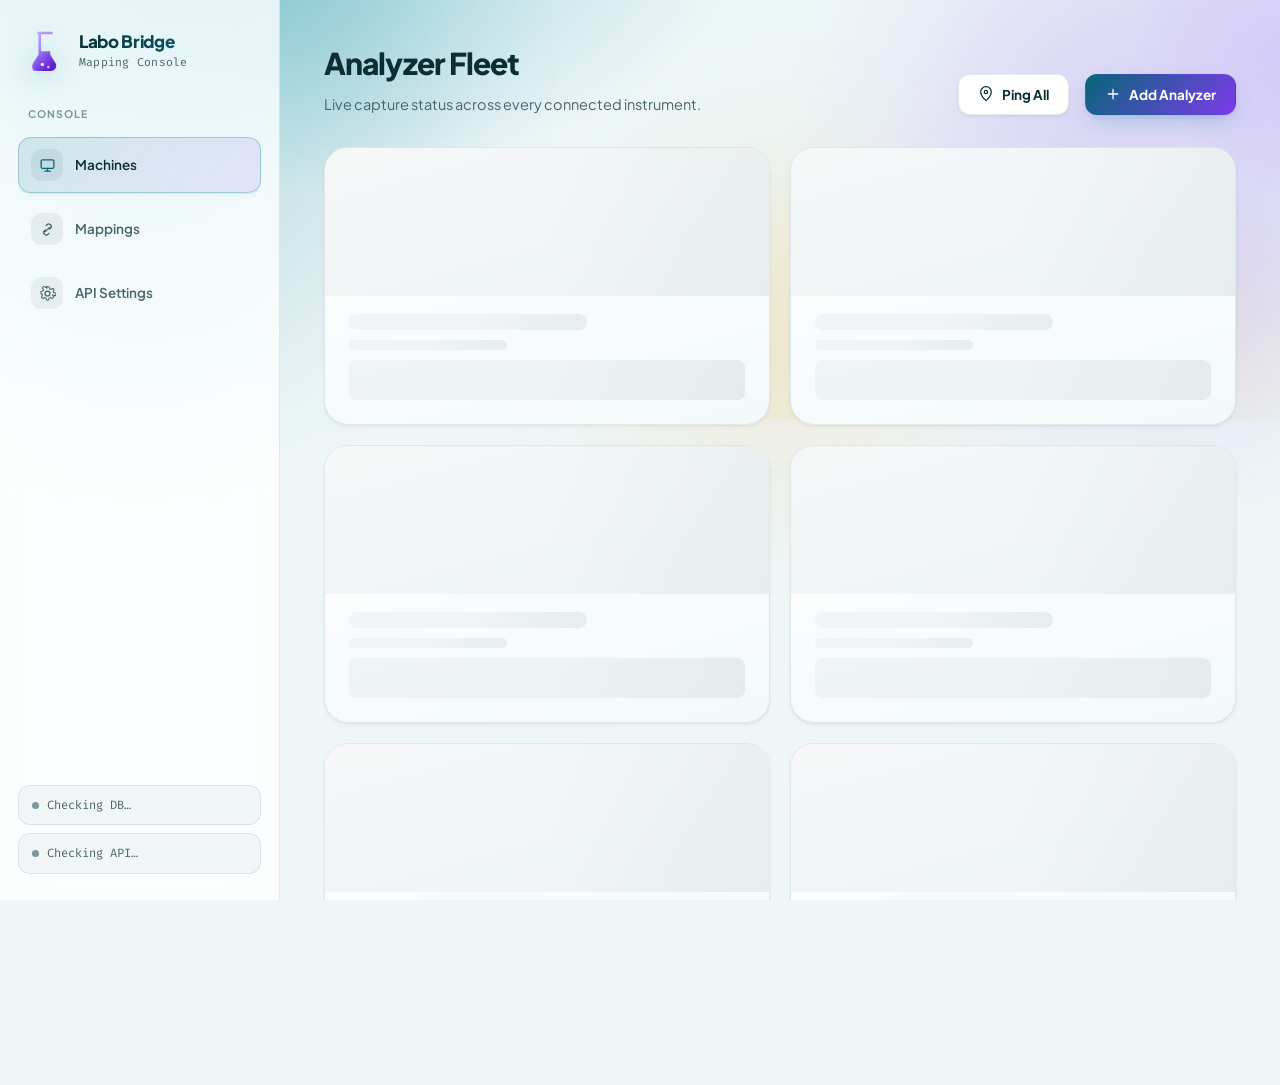
==== labo_bridge/admin/static/index.html @ fdfb0aa8 "Hide internal System ID field, confirm before changing a machine's port System ID (naKey) is the aut" ====
<!DOCTYPE html>
<html lang="en">
<head>
<meta charset="UTF-8">
<meta name="viewport" content="width=device-width, initial-scale=1.0">
<title>Labo Bridge — Mapping Console</title>
<link rel="icon" href="data:image/svg+xml,%3Csvg xmlns='http://www.w3.org/2000/svg' viewBox='0 0 32 32'%3E%3Cdefs%3E%3ClinearGradient id='f' x1='4' y1='2' x2='28' y2='30' gradientUnits='userSpaceOnUse'%3E%3Cstop stop-color='%23C4B5FD'/%3E%3Cstop offset='1' stop-color='%237C3AED'/%3E%3C/linearGradient%3E%3CclipPath id='c'%3E%3Cpath d='M12 3h8v16.5l4.2 6.8A4 4 0 0120.8 32H11.2a4 4 0 01-3.4-6.1L12 19.5V3z'/%3E%3C/clipPath%3E%3C/defs%3E%3Cpath d='M11 3h10M12 3v16.8l4.4 7.1A3.4 3.4 0 0113.5 32h-3a3.4 3.4 0 01-2.9-5.1L12 19.8V3z' stroke='url(%23f)' stroke-width='2.4' fill='none' stroke-linecap='round' stroke-linejoin='round'/%3E%3Cg clip-path='url(%23c)'%3E%3Crect x='6' y='17' width='20' height='16' fill='%237C3AED'/%3E%3Ccircle cx='14' cy='27' r='1.4' fill='white' opacity='0.85'/%3E%3Ccircle cx='18.5' cy='24' r='1.1' fill='white' opacity='0.7'/%3E%3C/g%3E%3C/svg%3E">
<link rel="stylesheet" href="style.css">
</head>
<body>

<div class="bg-ambient">
  <div class="mesh-hero"></div>
  <div class="blob blob-1"></div>
  <div class="blob blob-2"></div>
  <div class="blob blob-3"></div>
</div>

<div class="app">

  <!-- ============ SIDEBAR ============ -->
  <aside class="sidebar">
    <div class="brand">
      <div class="brand-mark">
        <svg viewBox="0 0 32 32" fill="none" xmlns="http://www.w3.org/2000/svg">
          <!-- A lab test tube with liquid inside and rising bubbles - reads
               as "labo" immediately, animated with a shimmering liquid
               surface and bubbles that actually rise and pop. -->
          <defs>
            <linearGradient id="brandGrad" x1="4" y1="2" x2="28" y2="30" gradientUnits="userSpaceOnUse">
              <stop stop-color="#C4B5FD"/>
              <stop offset="1" stop-color="#7C3AED"/>
            </linearGradient>
            <linearGradient id="brandLiquid" x1="10" y1="14" x2="22" y2="28" gradientUnits="userSpaceOnUse">
              <stop stop-color="#A78BFA"/>
              <stop offset="1" stop-color="#5E1FCF"/>
            </linearGradient>
            <clipPath id="brandTubeClip">
              <path d="M12 3h8v16.5l4.2 6.8A4 4 0 0120.8 32H11.2a4 4 0 01-3.4-6.1L12 19.5V3z"/>
            </clipPath>
          </defs>

          <!-- tube outline -->
          <path d="M11 3h10M12 3v16.8l4.4 7.1A3.4 3.4 0 0113.5 32h-3a3.4 3.4 0 01-2.9-5.1L12 19.8V3z"
                stroke="url(#brandGrad)" stroke-width="2" stroke-linecap="round" stroke-linejoin="round"/>

          <!-- liquid fill, clipped to stay inside the tube -->
          <g clip-path="url(#brandTubeClip)">
            <rect class="brand-liquid" x="6" y="17" width="20" height="16" fill="url(#brandLiquid)"/>
            <circle class="brand-bubble brand-bubble-1" cx="14" cy="27" r="1.3" fill="#fff" opacity="0.85"/>
            <circle class="brand-bubble brand-bubble-2" cx="18.5" cy="29" r="1" fill="#fff" opacity="0.7"/>
          </g>
        </svg>
      </div>
      <div class="brand-text">
        <div class="brand-title">Labo Bridge</div>
        <div class="brand-subtitle">Mapping Console</div>
      </div>
    </div>

    <nav class="nav">
      <div class="nav-label">Console</div>
      <div class="section-nav-item active" data-section="machines">
        <div class="section-nav-icon">
          <svg viewBox="0 0 24 24" fill="none"><rect x="3" y="4" width="18" height="12" rx="2" stroke="currentColor" stroke-width="1.8"/><path d="M8 20h8M12 16v4" stroke="currentColor" stroke-width="1.8" stroke-linecap="round"/></svg>
        </div>
        <span>Machines</span>
      </div>
      <div class="section-nav-item" data-section="mappings">
        <div class="section-nav-icon">
          <svg viewBox="0 0 24 24" fill="none"><path d="M9 15l6-6M10 6.5l1.2-1.2a3.5 3.5 0 015 5L15 11.5M14 17.5l-1.2 1.2a3.5 3.5 0 01-5-5L9 12.5" stroke="currentColor" stroke-width="1.8" stroke-linecap="round" stroke-linejoin="round"/></svg>
        </div>
        <span>Mappings</span>
      </div>
      <div class="section-nav-item" data-section="api-settings">
        <div class="section-nav-icon">
          <svg viewBox="0 0 24 24" fill="none"><path d="M12 8.5a3.5 3.5 0 100 7 3.5 3.5 0 000-7z" stroke="currentColor" stroke-width="1.8"/><path d="M19.4 13.5a1.65 1.65 0 00.33 1.82l.06.06a2 2 0 11-2.83 2.83l-.06-.06a1.65 1.65 0 00-1.82-.33 1.65 1.65 0 00-1 1.51V19.5a2 2 0 11-4 0v-.09a1.65 1.65 0 00-1.08-1.51 1.65 1.65 0 00-1.82.33l-.06.06a2 2 0 11-2.83-2.83l.06-.06a1.65 1.65 0 00.33-1.82 1.65 1.65 0 00-1.51-1H4.5a2 2 0 110-4h.09a1.65 1.65 0 001.51-1.08 1.65 1.65 0 00-.33-1.82l-.06-.06a2 2 0 112.83-2.83l.06.06a1.65 1.65 0 001.82.33H10a1.65 1.65 0 001-1.51V4.5a2 2 0 114 0v.09a1.65 1.65 0 001 1.51 1.65 1.65 0 001.82-.33l.06-.06a2 2 0 112.83 2.83l-.06.06a1.65 1.65 0 00-.33 1.82V10a1.65 1.65 0 001.51 1h.09a2 2 0 110 4h-.09a1.65 1.65 0 00-1.51 1z" stroke="currentColor" stroke-width="1.5" stroke-linejoin="round"/></svg>
        </div>
        <span>API Settings</span>
      </div>
    </nav>

    <div class="sidebar-footer">
      <div class="status-pill" id="pgStatusPill">
        <span class="status-dot"></span>
        <span class="status-text">Checking DB…</span>
      </div>
      <div class="status-pill" id="apiStatusPill">
        <span class="status-dot"></span>
        <span class="status-text">Checking API…</span>
      </div>
    </div>
  </aside>

  <!-- ============ MAIN ============ -->
  <main class="main">

    <!-- ---------- OVERVIEW VIEW ---------- -->
    <section id="view-overview" class="view active">
      <header class="page-header">
        <div>
          <h1>Analyzer Fleet</h1>
          <p class="page-sub">Live capture status across every connected instrument.</p>
        </div>
        <div class="header-right">
          <div class="header-stats" id="overviewStats"></div>
          <button class="btn btn-ghost" id="pingAllBtn">
            <svg viewBox="0 0 24 24" fill="none"><path d="M12 22s8-7.2 8-13a8 8 0 10-16 0c0 5.8 8 13 8 13z" stroke="currentColor" stroke-width="1.8" stroke-linecap="round" stroke-linejoin="round"/><circle cx="12" cy="9" r="2.5" stroke="currentColor" stroke-width="1.8"/></svg>
            Ping All
          </button>
          <button class="btn btn-primary" id="addAnalyzerBtn">
            <svg viewBox="0 0 24 24" fill="none"><path d="M12 5v14M5 12h14" stroke="currentColor" stroke-width="2" stroke-linecap="round"/></svg>
            Add Analyzer
          </button>
        </div>
      </header>

      <div class="machine-grid" id="machineGrid">
        <!-- shown only until the first /api/machines response arrives (see
             app.js's renderOverview, which removes all of these on that
             first real render) - count kept matching the real machine count
             (6, as of 2026-07-21) purely so the loading state itself looks
             right; not load-bearing since the cleanup above is unconditional. -->
        <div class="machine-card skeleton-card"><div class="skel skel-photo"></div><div class="skel skel-line" style="width:60%"></div><div class="skel skel-line" style="width:40%;height:10px"></div><div class="skel skel-metrics"></div></div>
        <div class="machine-card skeleton-card"><div class="skel skel-photo"></div><div class="skel skel-line" style="width:60%"></div><div class="skel skel-line" style="width:40%;height:10px"></div><div class="skel skel-metrics"></div></div>
        <div class="machine-card skeleton-card"><div class="skel skel-photo"></div><div class="skel skel-line" style="width:60%"></div><div class="skel skel-line" style="width:40%;height:10px"></div><div class="skel skel-metrics"></div></div>
        <div class="machine-card skeleton-card"><div class="skel skel-photo"></div><div class="skel skel-line" style="width:60%"></div><div class="skel skel-line" style="width:40%;height:10px"></div><div class="skel skel-metrics"></div></div>
        <div class="machine-card skeleton-card"><div class="skel skel-photo"></div><div class="skel skel-line" style="width:60%"></div><div class="skel skel-line" style="width:40%;height:10px"></div><div class="skel skel-metrics"></div></div>
        <div class="machine-card skeleton-card"><div class="skel skel-photo"></div><div class="skel skel-line" style="width:60%"></div><div class="skel skel-line" style="width:40%;height:10px"></div><div class="skel skel-metrics"></div></div>
      </div>
    </section>

    <!-- ---------- MAPPINGS VIEW ---------- -->
    <section id="view-mappings" class="view">
      <header class="page-header machine-header">
        <button class="back-btn" id="backToMachines" aria-label="Back to Machines">
          <svg viewBox="0 0 24 24" fill="none"><path d="M15 18l-6-6 6-6" stroke="currentColor" stroke-width="2" stroke-linecap="round" stroke-linejoin="round"/></svg>
        </button>
        <div class="machine-avatar" id="mappingsAvatar"></div>
        <div class="machine-title-block">
          <h1 id="mappingsTitle">Mappings</h1>
          <p class="page-sub" id="mappingsSub">Search the clinic database and match machine test codes to a parameter or exam.</p>
        </div>
        <div class="machine-badges" id="mappingsBadges"></div>
      </header>

      <div class="machine-picker" id="mappingsMachinePicker">
        <!-- machine pill buttons injected by JS -->
      </div>

      <div class="tabs" id="mappingsTabs">
        <button class="tab active" data-tab="mapped">Mapped Parameters</button>
        <button class="tab" data-tab="pending">Pending Codes</button>
        <button class="tab" data-tab="samples">Recent Samples</button>
      </div>

      <div class="tab-panels">
        <div class="tab-panel active" id="panel-mapped">
          <div class="panel-toolbar">
            <div class="search-box">
              <svg viewBox="0 0 24 24" fill="none"><circle cx="11" cy="11" r="7" stroke="currentColor" stroke-width="2"/><path d="M21 21l-4.3-4.3" stroke="currentColor" stroke-width="2" stroke-linecap="round"/></svg>
              <input type="text" id="mappedSearch" placeholder="Filter by code, param/exam name, or ID…">
            </div>
            <button class="btn btn-primary" id="addMappingBtn">
              <svg viewBox="0 0 24 24" fill="none"><path d="M12 5v14M5 12h14" stroke="currentColor" stroke-width="2" stroke-linecap="round"/></svg>
              Add mapping
            </button>
          </div>
          <div class="table-wrap">
            <table class="data-table" id="mappedTable">
              <thead>
                <tr>
                  <th>Machine Code</th>
                  <th>Matched To</th>
                  <th>Exam</th>
                  <th>Last Value</th>
                  <th>Last Seen</th>
                  <th class="col-actions"></th>
                </tr>
              </thead>
              <tbody id="mappedTableBody"></tbody>
            </table>
          </div>
          <div class="empty-state" id="mappedEmpty" hidden>
            <svg viewBox="0 0 24 24" fill="none"><path d="M9 12l2 2 4-4" stroke="currentColor" stroke-width="2" stroke-linecap="round" stroke-linejoin="round"/><circle cx="12" cy="12" r="9" stroke="currentColor" stroke-width="2"/></svg>
            <p>No mappings yet for this analyzer.</p>
          </div>
        </div>

        <div class="tab-panel" id="panel-pending">
          <div class="panel-hint">
            <svg viewBox="0 0 24 24" fill="none"><path d="M12 9v4M12 17h.01" stroke="currentColor" stroke-width="2" stroke-linecap="round"/><circle cx="12" cy="12" r="9" stroke="currentColor" stroke-width="2"/></svg>
            Codes the analyzer has actually transmitted but that have no curated mapping yet. Click "Add mapping" above to map one.
          </div>
          <div class="table-wrap">
            <table class="data-table" id="pendingTable">
              <thead>
                <tr>
                  <th>Test Code</th>
                  <th>Sample Value</th>
                  <th>Times Seen</th>
                  <th>Last Seen</th>
                  <th class="col-actions"></th>
                </tr>
              </thead>
              <tbody id="pendingTableBody"></tbody>
            </table>
          </div>
          <div class="empty-state" id="pendingEmpty" hidden>
            <svg viewBox="0 0 24 24" fill="none"><path d="M9 12l2 2 4-4" stroke="currentColor" stroke-width="2" stroke-linecap="round" stroke-linejoin="round"/><circle cx="12" cy="12" r="9" stroke="currentColor" stroke-width="2"/></svg>
            <p>Nothing pending — every received code is mapped.</p>
          </div>
        </div>

        <div class="tab-panel" id="panel-samples">
          <div class="panel-toolbar">
            <div class="search-box">
              <svg viewBox="0 0 24 24" fill="none"><circle cx="11" cy="11" r="7" stroke="currentColor" stroke-width="2"/><path d="M21 21l-4.3-4.3" stroke="currentColor" stroke-width="2" stroke-linecap="round"/></svg>
              <input type="text" id="samplesSearch" placeholder="Search by sample ID or patient…">
            </div>
          </div>
          <div class="table-wrap">
            <table class="data-table" id="samplesTable">
              <thead>
                <tr>
                  <th>Sample ID</th>
                  <th>Paillasse</th>
                  <th>Patient</th>
                  <th>Source IP</th>
                  <th>Received</th>
                  <th class="col-actions"></th>
                </tr>
              </thead>
              <tbody id="samplesTableBody"></tbody>
            </table>
          </div>
          <div class="empty-state" id="samplesEmpty" hidden>
            <svg viewBox="0 0 24 24" fill="none"><path d="M9 12l2 2 4-4" stroke="currentColor" stroke-width="2" stroke-linecap="round" stroke-linejoin="round"/><circle cx="12" cy="12" r="9" stroke="currentColor" stroke-width="2"/></svg>
            <p>No samples captured yet from this analyzer.</p>
          </div>
        </div>
      </div>
    </section>

    <!-- ---------- API SETTINGS VIEW ---------- -->
    <section id="view-api-settings" class="view">
      <header class="page-header">
        <div>
          <h1>API Settings</h1>
          <p class="page-sub">Configure the clinic "Labo Machine Result" API endpoint, token, and whether matched results are pushed live.</p>
        </div>
      </header>

      <div class="settings-card">
        <div class="field">
          <label for="setEndpoint">Endpoint URL</label>
          <input type="text" id="setEndpoint" placeholder="http://localhost:8080/labo/api/machine/result">
          <p class="field-hint">Full URL the bridge POSTs matched results to.</p>
        </div>
        <div class="field">
          <label for="setToken">API Token</label>
          <input type="text" id="setToken" placeholder="X-API-TOKEN header value">
        </div>

        <div class="settings-toggle-row">
          <div>
            <div class="settings-toggle-title">Push matched results live</div>
            <p class="field-hint">When on, matched results are sent to the endpoint above. When off, they're written to the local clinic Postgres staging table instead.</p>
          </div>
          <button class="toggle-switch" id="setUseApiToggle" role="switch" aria-checked="false">
            <span class="toggle-knob"></span>
          </button>
        </div>

        <div class="modal-alert" id="settingsAlert" hidden></div>

        <div class="settings-actions">
          <button class="btn btn-primary" id="saveSettingsBtn">Save settings</button>
        </div>
      </div>
    </section>

  </main>
</div>

<!-- ============ EDIT / ADD MAPPING MODAL ============ -->
<div class="modal-scrim" id="modalScrim">
  <div class="modal" role="dialog" aria-modal="true" aria-labelledby="modalTitle">
    <div class="modal-header">
      <h2 id="modalTitle">Edit Mapping</h2>
      <button class="icon-btn" id="modalClose" aria-label="Close">
        <svg viewBox="0 0 24 24" fill="none"><path d="M18 6L6 18M6 6l12 12" stroke="currentColor" stroke-width="2" stroke-linecap="round"/></svg>
      </button>
    </div>

    <div class="modal-body">
      <div class="field">
        <label for="fCode">Machine test code</label>
        <div class="combo">
          <input type="text" id="fCode" placeholder="Pick an unmatched code…" autocomplete="off">
          <div class="combo-results" id="codeResults"></div>
        </div>
        <p class="field-hint">The codes this analyzer has sent that aren't mapped yet — pick one, or type a new code.</p>
      </div>

      <div class="field">
        <label for="fSearch">Match to a clinic parameter or exam</label>
        <div class="combo">
          <input type="text" id="fSearch" placeholder="Search by name or ID, e.g. Globules Blancs, FNS, or 81…" autocomplete="off">
          <div class="combo-results" id="searchResults"></div>
        </div>
        <p class="field-hint">Search finds both lab parameters (e.g. a single value like WBC) and full exams (for tests with no single value breakdown).</p>
      </div>

      <div class="match-picked" id="matchPicked" hidden>
        <div class="match-picked-icon">
          <svg viewBox="0 0 24 24" fill="none"><path d="M9 12l2 2 4-4" stroke="currentColor" stroke-width="2.2" stroke-linecap="round" stroke-linejoin="round"/><circle cx="12" cy="12" r="9" stroke="currentColor" stroke-width="2"/></svg>
        </div>
        <div class="match-picked-body">
          <div class="match-picked-name-row">
            <span class="match-picked-name" id="matchPickedName">—</span>
            <span class="match-kind-badge" id="matchKindBadge">—</span>
          </div>
          <div class="match-picked-meta" id="matchPickedMeta">—</div>
        </div>
        <button class="icon-btn" id="matchPickedClear" title="Clear selection" type="button">
          <svg viewBox="0 0 24 24" fill="none"><path d="M18 6L6 18M6 6l12 12" stroke="currentColor" stroke-width="2" stroke-linecap="round"/></svg>
        </button>
      </div>

      <div class="modal-alert" id="modalAlert" hidden></div>
    </div>

    <div class="modal-footer">
      <button class="btn btn-ghost" id="deleteMappingBtn" hidden>Delete mapping</button>
      <div class="modal-footer-right">
        <button class="btn btn-ghost" id="modalCancel">Cancel</button>
        <button class="btn btn-primary" id="modalSave">Save mapping</button>
      </div>
    </div>
  </div>
</div>

<!-- ============ MACHINE CONFIG MODAL ============ -->
<div class="modal-scrim" id="configModalScrim">
  <div class="modal" role="dialog" aria-modal="true" aria-labelledby="configModalTitle">
    <div class="modal-header">
      <h2 id="configModalTitle">Machine Settings</h2>
      <button class="icon-btn" id="configModalClose" aria-label="Close">
        <svg viewBox="0 0 24 24" fill="none"><path d="M18 6L6 18M6 6l12 12" stroke="currentColor" stroke-width="2" stroke-linecap="round"/></svg>
      </button>
    </div>

    <div class="modal-body">
      <div class="field">
        <label for="cfgLabel">Display name</label>
        <input type="text" id="cfgLabel" placeholder="e.g. Sysmex XN-330">
      </div>

      <div class="field">
        <label for="cfgPort">Listen port</label>
        <input type="number" id="cfgPort" placeholder="e.g. 6001">
        <p class="field-hint" id="cfgPortHint">Takes effect immediately — no restart needed.</p>
      </div>

      <div class="field">
        <label for="cfgMachineId">Clinic machine ID (labo_machine.id)</label>
        <input type="number" id="cfgMachineId" placeholder="e.g. 3">
        <p class="field-hint">Sent as <code>machine_id</code> to the clinic API instead of the machine name — required for the API to validate this analyzer against its configured exams/techniques. Leave blank to send the machine name instead.</p>
      </div>

      <div class="field">
        <label for="cfgIpAddress">Machine IP address</label>
        <input type="text" id="cfgIpAddress" placeholder="e.g. 10.10.12.149">
        <p class="field-hint">Used by the Ping button — check this machine's own network settings screen for its real address. If several machines sit behind one shared gateway/NAT, leave this blank and Ping will fall back to the last address it connected from, but won't be able to tell that machine apart from others on the same gateway.</p>
      </div>

      <div class="field">
        <label for="cfgKind">Kind</label>
        <input type="text" id="cfgKind" placeholder="e.g. Chemistry Analyzer">
      </div>

      <div class="field">
        <label for="cfgColor">Accent color</label>
        <div class="color-field">
          <input type="color" id="cfgColor" value="#0C8599">
          <input type="text" id="cfgColorHex" value="#0C8599" autocomplete="off">
        </div>
      </div>

      <div class="field">
        <label for="cfgPhoto">Photo</label>
        <input type="file" id="cfgPhoto" accept="image/*">
        <p class="field-hint">Leave empty to keep the current photo.</p>
        <div class="photo-preview" id="cfgPhotoPreview" hidden><img id="cfgPhotoPreviewImg" alt=""></div>
      </div>

      <div class="modal-alert" id="configModalAlert" hidden></div>
    </div>

    <div class="modal-footer">
      <div class="modal-footer-right">
        <button class="btn btn-ghost" id="configModalCancel">Cancel</button>
        <button class="btn btn-primary" id="configModalSave">Save changes</button>
      </div>
    </div>
  </div>
</div>

<!-- ============ ADD ANALYZER MODAL ============ -->
<div class="modal-scrim" id="addAnalyzerScrim">
  <div class="modal" role="dialog" aria-modal="true" aria-labelledby="addAnalyzerTitle">
    <div class="modal-header">
      <h2 id="addAnalyzerTitle">Add Analyzer</h2>
      <button class="icon-btn" id="addAnalyzerClose" aria-label="Close">
        <svg viewBox="0 0 24 24" fill="none"><path d="M18 6L6 18M6 6l12 12" stroke="currentColor" stroke-width="2" stroke-linecap="round"/></svg>
      </button>
    </div>

    <div class="modal-body">
      <div class="field">
        <label for="naLabel">Display name</label>
        <input type="text" id="naLabel" placeholder="e.g. Cobas c111" autocomplete="off">
      </div>

      <!-- Hidden from the form on purpose - still fully functional
           (auto-derived from Display name, still the real "machine" key
           used everywhere internally), just not something most people
           adding an analyzer ever need to see or think about. Remove the
           `hidden` attribute if it ever needs exposing again (e.g. two
           machines would auto-derive the same key and one needs to be
           told apart manually). -->
      <div class="field field-collapsed" hidden>
        <label for="naKey">System ID <span class="field-hint-inline">(auto-generated, only used internally - not the clinic machine ID below)</span></label>
        <input type="text" id="naKey" placeholder="e.g. cobas_c111" autocomplete="off">
      </div>

      <div class="field">
        <label for="naKind">Kind</label>
        <input type="text" id="naKind" placeholder="e.g. Chemistry Analyzer" autocomplete="off">
      </div>

      <div class="field">
        <label for="naMachineId">Clinic machine ID (optional)</label>
        <input type="number" id="naMachineId" placeholder="Leave blank if unknown yet" autocomplete="off">
        <p class="field-hint">The clinic database's ID for this analyzer - sent as <code>machine_id</code> to the clinic API. Leave blank to send the machine name instead; you can set or change this later in Machine Settings.</p>
      </div>

      <div class="field">
        <label for="naDecoder">Protocol / decoder to reuse</label>
        <select id="naDecoder"></select>
        <p class="field-hint">New analyzers speak the same wire protocol as one of the existing ones - pick which one to reuse its decoder.</p>
      </div>

      <div class="field">
        <label for="naPort">Listen port</label>
        <input type="number" id="naPort" placeholder="e.g. 6006">
      </div>

      <div class="field">
        <label for="naColor">Accent color</label>
        <div class="color-field">
          <input type="color" id="naColor" value="#0C8599">
          <input type="text" id="naColorHex" value="#0C8599" autocomplete="off">
        </div>
      </div>

      <div class="field">
        <label for="naPhoto">Photo (optional)</label>
        <input type="file" id="naPhoto" accept="image/*">
        <div class="photo-preview" id="naPhotoPreview" hidden><img id="naPhotoPreviewImg" alt=""></div>
      </div>

      <div class="modal-alert" id="addAnalyzerAlert" hidden></div>
    </div>

    <div class="modal-footer">
      <div class="modal-footer-right">
        <button class="btn btn-ghost" id="addAnalyzerCancel">Cancel</button>
        <button class="btn btn-primary" id="addAnalyzerSave">Add Analyzer</button>
      </div>
    </div>
  </div>
</div>

<!-- ============ SAMPLE DETAIL MODAL ============ -->
<div class="modal-scrim" id="sampleModalScrim">
  <div class="modal modal-lg" role="dialog" aria-modal="true" aria-labelledby="sampleModalTitle">
    <div class="modal-header">
      <h2 id="sampleModalTitle">Sample</h2>
      <button class="icon-btn" id="sampleModalClose" aria-label="Close">
        <svg viewBox="0 0 24 24" fill="none"><path d="M18 6L6 18M6 6l12 12" stroke="currentColor" stroke-width="2" stroke-linecap="round"/></svg>
      </button>
    </div>

    <div class="modal-body">
      <div class="sample-meta" id="sampleMeta"></div>

      <div class="sample-tabs">
        <button class="sample-tab active" data-stab="results">Matched Results</button>
        <button class="sample-tab" data-stab="json">Clinic API JSON</button>
      </div>

      <div class="sample-tab-panel active" id="stab-results">
        <div class="table-wrap">
          <table class="data-table">
            <thead>
              <tr><th>Code</th><th>Matched To</th><th>Value</th><th>Received</th><th>Clinic API</th></tr>
            </thead>
            <tbody id="sampleResultsBody"></tbody>
          </table>
        </div>
        <div class="empty-state" id="sampleResultsEmpty" hidden>
          <p>No matched results recorded for this sample.</p>
        </div>
      </div>

      <div class="sample-tab-panel" id="stab-json">
        <p class="field-hint">The exact payload of matched results (this is the shape sent to the clinic Labo Machine Result API).</p>
        <pre class="json-view" id="sampleJson">—</pre>
      </div>
    </div>
  </div>
</div>

<!-- Toast -->
<div class="toast" id="toast"></div>

<script src="app.js"></script>
</body>
</html>
---- labo_bridge/admin/static/style.css ----
@import url('https://fonts.googleapis.com/css2?family=Fira+Code:wght@400;500;600;700&family=Plus+Jakarta+Sans:wght@400;500;600;700;800&display=swap');

:root {
  /* Clinical teal/violet duotone, deliberately saturated - not a flat SaaS blue */
  --bg-page: #EEF6F7;
  --bg-elevated: #FFFFFF;
  --surface: rgba(15, 65, 74, 0.04);
  --surface-hover: rgba(15, 65, 74, 0.075);
  --surface-strong: rgba(15, 65, 74, 0.065);
  --border: rgba(13, 55, 63, 0.10);
  --border-strong: rgba(13, 55, 63, 0.20);

  --fg: #0B2E33;
  --fg-muted: #47646B;
  --fg-faint: #7C979D;

  --accent: #0C8599;
  --accent-strong: #066678;
  --accent-glow: rgba(12, 133, 153, 0.28);
  --accent-2: #7C3AED;
  --accent-2-glow: rgba(124, 58, 237, 0.24);
  --accent-3: #F59E0B;

  --success: #0E9F6E;
  --success-bg: rgba(14, 159, 110, 0.12);
  --warning: #D97706;
  --warning-bg: rgba(217, 119, 6, 0.12);
  --danger: #DC2626;
  --danger-bg: rgba(220, 38, 38, 0.10);

  --shadow-sm: 0 1px 2px rgba(11, 46, 51, 0.06), 0 2px 4px rgba(11, 46, 51, 0.04);
  --shadow-md: 0 8px 20px -8px rgba(11, 46, 51, 0.16), 0 3px 8px -3px rgba(11, 46, 51, 0.08);
  --shadow-lg: 0 30px 60px -20px rgba(12, 133, 153, 0.32), 0 12px 28px -12px rgba(11, 46, 51, 0.16);
  --shadow-colored: 0 16px 32px -12px var(--accent-glow);

  --sidebar-bg: rgba(255, 255, 255, 0.78);
  --scrim-bg: rgba(9, 30, 34, 0.45);

  --radius-sm: 10px;
  --radius: 16px;
  --radius-lg: 24px;

  --ease: cubic-bezier(0.16, 1, 0.3, 1);
  --spring: cubic-bezier(0.34, 1.56, 0.64, 1);
  --dur: 240ms;

  --font-body: 'Plus Jakarta Sans', -apple-system, BlinkMacSystemFont, 'Segoe UI', sans-serif;
  --font-mono: 'Fira Code', ui-monospace, 'SF Mono', Consolas, monospace;

  color-scheme: light;
}

:root[data-theme="dark"] {
  --bg-page: #070B10;
  --bg-elevated: #10161E;
  --surface: rgba(255, 255, 255, 0.05);
  --surface-hover: rgba(255, 255, 255, 0.09);
  --surface-strong: rgba(255, 255, 255, 0.08);
  --border: rgba(255, 255, 255, 0.10);
  --border-strong: rgba(255, 255, 255, 0.18);

  --fg: #EDF6F7;
  --fg-muted: #93A8AE;
  --fg-faint: #5C7078;

  --accent: #2DD4E8;
  --accent-strong: #22B8CC;
  --accent-glow: rgba(45, 212, 232, 0.35);
  --accent-2: #A78BFA;
  --accent-2-glow: rgba(167, 139, 250, 0.30);
  --accent-3: #FBBF24;

  --success: #34D399;
  --success-bg: rgba(52, 211, 153, 0.14);
  --warning: #FBBF24;
  --warning-bg: rgba(251, 191, 36, 0.14);
  --danger: #F87171;
  --danger-bg: rgba(248, 113, 113, 0.14);

  --shadow-sm: 0 1px 2px rgba(0,0,0,0.35);
  --shadow-md: 0 10px 28px -10px rgba(0,0,0,0.55);
  --shadow-lg: 0 32px 64px -20px rgba(0,0,0,0.65);
  --shadow-colored: 0 16px 36px -10px var(--accent-glow);
  --sidebar-bg: rgba(10, 14, 20, 0.75);
  --scrim-bg: rgba(3, 6, 10, 0.7);

  color-scheme: dark;
}

* { box-sizing: border-box; }

html, body {
  margin: 0; padding: 0; height: 100%;
  background: var(--bg-page);
  color: var(--fg);
  font-family: var(--font-body);
  font-size: 15px;
  line-height: 1.55;
  -webkit-font-smoothing: antialiased;
  overflow-x: hidden;
}

@media (prefers-reduced-motion: reduce) {
  *, *::before, *::after { animation-duration: 0.001ms !important; transition-duration: 0.001ms !important; }
}

h1, h2, h3 { font-family: var(--font-body); letter-spacing: -0.02em; }

/* ---------- Gradient mesh hero band ---------- */
.bg-ambient {
  position: fixed; inset: 0; z-index: 0; overflow: hidden; pointer-events: none;
}
.mesh-hero {
  position: absolute; top: 0; left: 0; right: 0; height: 420px;
  background:
    radial-gradient(880px 420px at 12% -10%, color-mix(in srgb, var(--accent) 38%, transparent), transparent 60%),
    radial-gradient(720px 380px at 88% 4%, color-mix(in srgb, var(--accent-2) 32%, transparent), transparent 62%),
    radial-gradient(600px 320px at 55% 60%, color-mix(in srgb, var(--accent-3) 16%, transparent), transparent 65%),
    linear-gradient(180deg, var(--bg-page) 0%, var(--bg-page) 100%);
  filter: saturate(1.15);
  animation: meshDrift 18s ease-in-out infinite;
  background-size: 140% 140%, 140% 140%, 140% 140%, 100% 100%;
}
@keyframes meshDrift {
  0%, 100% { background-position: 0% 0%, 100% 0%, 50% 100%, 0 0; }
  50% { background-position: 10% 15%, 88% 10%, 40% 85%, 0 0; }
}
.blob {
  position: absolute; border-radius: 50%; filter: blur(80px);
  opacity: 0.16; will-change: transform;
}
:root[data-theme="dark"] .blob { opacity: 0.22; }
.blob-1 { width: 560px; height: 560px; background: var(--accent); top: -200px; left: -140px; animation: float1 24s ease-in-out infinite; }
.blob-2 { width: 480px; height: 480px; background: var(--accent-2); top: -80px; right: -120px; animation: float2 30s ease-in-out infinite; }
.blob-3 { width: 340px; height: 340px; background: var(--accent-3); top: 160px; left: 48%; animation: float3 34s ease-in-out infinite; opacity: 0.10; }
/* Any modal's backdrop-filter blur has to recomposite every frame; combined
   with these continuously-animating (and separately blurred) background
   blobs, that's a blur-of-a-moving-blur recalculated on every scroll tick -
   the real cause of modal scroll lag. Freezing the blobs while a modal is
   open removes that extra load; they're purely decorative and covered by
   the scrim anyway, so nothing is visually lost by pausing them. */
body.modal-open .blob { animation-play-state: paused; }

@keyframes float1 { 0%,100% { transform: translate(0,0) scale(1); } 50% { transform: translate(70px, 60px) scale(1.06); } }
@keyframes float2 { 0%,100% { transform: translate(0,0) scale(1); } 50% { transform: translate(-60px, 50px) scale(0.95); } }
@keyframes float3 { 0%,100% { transform: translate(0,0) scale(1); } 50% { transform: translate(-30px, -40px) scale(1.12); } }

/* ---------- Layout ---------- */
.app { position: relative; z-index: 1; display: grid; grid-template-columns: 280px 1fr; min-height: 100vh; }

@media (max-width: 900px) {
  .app { grid-template-columns: 1fr; }
  .sidebar { position: sticky; top: 0; z-index: 20; }
}

/* ---------- Sidebar ---------- */
.sidebar {
  background: var(--sidebar-bg);
  backdrop-filter: blur(28px) saturate(1.4);
  -webkit-backdrop-filter: blur(28px) saturate(1.4);
  border-right: 1px solid var(--border);
  padding: 26px 18px;
  display: flex; flex-direction: column; gap: 30px;
  height: 100vh; position: sticky; top: 0;
  overflow-x: hidden;
  width: 280px; flex-shrink: 0;
}

.brand { display: flex; align-items: center; gap: 13px; padding: 2px 6px 0; }
.brand-mark {
  width: 42px; height: 42px; flex-shrink: 0;
  filter: drop-shadow(0 6px 14px var(--accent-glow));
  animation: brandFloat 5s var(--ease) infinite;
}
@keyframes brandFloat { 0%,100% { transform: translateY(0) rotate(0deg); } 50% { transform: translateY(-3px) rotate(-4deg); } }
.brand-mark svg { width: 100%; height: 100%; }
/* The tube's liquid gently sways (a subtle surface shimmer) while two
   bubbles continuously rise from the bottom and fade out near the top,
   like a real reaction/sample happening inside - layered under (and
   independent from) the whole mark's brandFloat bob above. */
.brand-liquid {
  transform-origin: center bottom;
  animation: brandLiquidSway 3.4s ease-in-out infinite;
}
@keyframes brandLiquidSway {
  0%, 100% { transform: translateY(0) scaleY(1); }
  50%      { transform: translateY(-0.6px) scaleY(1.015); }
}
.brand-bubble { transform-box: fill-box; transform-origin: center; }
.brand-bubble-1 { animation: brandBubbleRise 2.2s ease-in infinite; }
.brand-bubble-2 { animation: brandBubbleRise 2.2s ease-in infinite 1.1s; }
@keyframes brandBubbleRise {
  0%   { transform: translateY(0) scale(0.6); opacity: 0; }
  15%  { opacity: 0.9; }
  85%  { opacity: 0.5; }
  100% { transform: translateY(-11px) scale(1); opacity: 0; }
}
.brand-title {
  font-weight: 800; font-size: 17px; letter-spacing: -0.02em;
  background: linear-gradient(120deg, var(--fg), var(--accent-strong) 130%);
  -webkit-background-clip: text; background-clip: text; color: transparent;
}
.brand-subtitle { font-size: 11.5px; color: var(--fg-muted); font-family: var(--font-mono); letter-spacing: 0.02em; }

.nav { display: flex; flex-direction: column; gap: 5px; flex: 1; overflow-y: auto; overflow-x: hidden; min-width: 0; }
.nav-label {
  font-size: 10.5px; font-weight: 700; letter-spacing: 0.1em; text-transform: uppercase;
  color: var(--fg-faint); padding: 4px 10px 10px;
}
.nav-label-sub { margin-top: 6px; }

.section-nav-item {
  display: flex; align-items: center; gap: 12px;
  padding: 11px 12px; border-radius: 13px; margin-bottom: 3px;
  cursor: pointer; border: 1px solid transparent;
  font-size: 13.5px; font-weight: 600; color: var(--fg-muted);
  transition: background var(--dur) var(--ease), color var(--dur) var(--ease), transform 150ms var(--spring);
}
.section-nav-item:hover { background: var(--surface-hover); color: var(--fg); transform: translateX(2px); }
.section-nav-item.active {
  background: linear-gradient(120deg, color-mix(in srgb, var(--accent) 16%, transparent), color-mix(in srgb, var(--accent-2) 12%, transparent));
  border-color: color-mix(in srgb, var(--accent) 30%, transparent);
  color: var(--fg);
  box-shadow: var(--shadow-sm);
}
.section-nav-icon {
  width: 32px; height: 32px; border-radius: 10px;
  display: flex; align-items: center; justify-content: center;
  background: var(--surface-strong); flex-shrink: 0;
  color: var(--fg-muted);
}
.section-nav-item.active .section-nav-icon { color: var(--accent-strong); }
.section-nav-icon svg { width: 17px; height: 17px; }

.nav-item {
  display: flex; align-items: center; gap: 12px;
  padding: 11px 12px; border-radius: 13px;
  cursor: pointer; border: 1px solid transparent; position: relative;
  transition: background var(--dur) var(--ease), transform 150ms var(--spring), border-color var(--dur) var(--ease);
}
.nav-item:hover { background: var(--surface-hover); transform: translateX(2px); }
.nav-item.active {
  background: linear-gradient(120deg, color-mix(in srgb, var(--accent) 16%, transparent), color-mix(in srgb, var(--accent-2) 12%, transparent));
  border-color: color-mix(in srgb, var(--accent) 30%, transparent);
  box-shadow: var(--shadow-sm);
}
.nav-item-icon {
  width: 36px; height: 36px; border-radius: 11px;
  display: flex; align-items: center; justify-content: center;
  background: linear-gradient(145deg, var(--surface-strong), var(--surface));
  font-family: var(--font-mono); font-weight: 700; font-size: 12px;
  color: var(--m-color, var(--accent));
  border: 1px solid var(--border);
  flex-shrink: 0;
  overflow: hidden;
}
.nav-item-icon-photo { width: 100%; height: 100%; object-fit: contain; padding: 4px; }
.nav-item-body { flex: 1; min-width: 0; }
.nav-item-name { font-size: 13.5px; font-weight: 600; white-space: nowrap; overflow: hidden; text-overflow: ellipsis; }
.nav-item-meta { font-size: 11px; color: var(--fg-faint); font-family: var(--font-mono); }
.nav-item-dot { width: 8px; height: 8px; border-radius: 50%; flex-shrink: 0; box-shadow: 0 0 8px currentColor; }
.nav-item-dot.live { color: var(--success); background: var(--success); animation: pulse 1.8s ease-in-out infinite; }
.nav-item-dot.idle { color: var(--fg-faint); background: var(--fg-faint); box-shadow: none; }

.sidebar-footer { display: flex; flex-direction: column; gap: 8px; }
.status-pill {
  display: flex; align-items: center; gap: 8px;
  padding: 10px 13px; border-radius: 12px;
  background: var(--surface); border: 1px solid var(--border);
  font-size: 12px; color: var(--fg-muted); font-family: var(--font-mono);
  transition: background var(--dur) var(--ease);
}
.status-dot { width: 7px; height: 7px; border-radius: 50%; background: var(--fg-faint); flex-shrink: 0; }
.status-pill.ok .status-dot { background: var(--success); box-shadow: 0 0 7px var(--success); }
.status-pill.warn .status-dot { background: var(--warning); box-shadow: 0 0 7px var(--warning); }
.status-pill.err .status-dot { background: var(--danger); box-shadow: 0 0 7px var(--danger); }
/* Fires only when a status pill's state actually flips (see app.js's
   loadStatus/_applyPillPulse) - a ring that expands and fades outward,
   drawing the eye to a real change instead of the pill just silently
   swapping text/color every 15s poll. */
.status-pill.pill-pulse { animation: pillPulseRing 700ms var(--ease); }
@keyframes pillPulseRing {
  0%   { box-shadow: 0 0 0 0 color-mix(in srgb, var(--accent) 45%, transparent); }
  100% { box-shadow: 0 0 0 10px color-mix(in srgb, var(--accent) 0%, transparent); }
}

/* ---------- Main ---------- */
.main { padding: 40px 44px 64px; max-width: 1440px; width: 100%; }

.view { display: none; }
.view.active { display: block; animation: viewIn 380ms var(--ease); }
@keyframes viewIn { from { opacity: 0; transform: translateY(10px) scale(0.995); } to { opacity: 1; transform: translateY(0) scale(1); } }

.page-header {
  display: flex; align-items: flex-end; justify-content: space-between;
  gap: 24px; margin-bottom: 32px; flex-wrap: wrap;
}
.page-header h1 { font-size: 30px; font-weight: 800; margin: 0 0 6px; letter-spacing: -0.03em; }
.page-sub { margin: 0; color: var(--fg-muted); font-size: 14.5px; }

.header-right { display: flex; align-items: center; gap: 16px; }
.header-stats { display: flex; gap: 12px; }
.stat-chip {
  background: linear-gradient(160deg, var(--bg-elevated), color-mix(in srgb, var(--accent) 4%, var(--bg-elevated)));
  border: 1px solid var(--border);
  border-radius: 14px; padding: 12px 18px; min-width: 96px;
  box-shadow: var(--shadow-sm);
  transition: transform 200ms var(--spring), box-shadow var(--dur) var(--ease);
}
.stat-chip:hover { transform: translateY(-2px); box-shadow: var(--shadow-md); }
.stat-chip .stat-value { font-family: var(--font-mono); font-size: 23px; font-weight: 700; color: var(--accent-strong); }
.stat-chip .stat-label { font-size: 10.5px; color: var(--fg-muted); text-transform: uppercase; letter-spacing: 0.06em; font-weight: 600; }

/* ---------- Machine grid / cards ---------- */
.machine-grid { display: grid; grid-template-columns: repeat(auto-fill, minmax(310px, 1fr)); gap: 20px; }

.machine-card {
  background: linear-gradient(165deg, var(--bg-elevated) 0%, color-mix(in srgb, var(--m-color, var(--accent)) 5%, var(--bg-elevated)) 100%);
  border: 1px solid var(--border);
  border-radius: var(--radius-lg);
  padding: 24px;
  cursor: pointer; position: relative; overflow: hidden;
  box-shadow: var(--shadow-sm);
  transition: transform 260ms var(--spring), border-color var(--dur) var(--ease), box-shadow 260ms var(--ease);
}
.machine-card::before {
  content: ""; position: absolute; inset: 0;
  background: radial-gradient(circle at 88% -15%, color-mix(in srgb, var(--m-color, var(--accent)) 30%, transparent), transparent 55%);
  opacity: 0; transition: opacity var(--dur) var(--ease);
}
.machine-card::after {
  content: ""; position: absolute; left: 0; right: 0; top: 0; height: 3px;
  background: linear-gradient(90deg, var(--m-color, var(--accent)), color-mix(in srgb, var(--m-color, var(--accent)) 40%, var(--accent-2)));
  transform: scaleX(0); transform-origin: left; transition: transform 320ms var(--ease);
}
.machine-card:hover {
  transform: translateY(-5px);
  border-color: color-mix(in srgb, var(--m-color, var(--accent)) 35%, var(--border-strong));
  box-shadow:
    0 30px 60px -20px color-mix(in srgb, var(--m-color, var(--accent)) 45%, transparent),
    0 12px 28px -12px rgba(11, 46, 51, 0.16);
}
.machine-card:hover::before { opacity: 1; }
.machine-card:hover::after { transform: scaleX(1); }
.machine-card:active { transform: translateY(-2px) scale(0.99); }

.card-photo-frame {
  position: relative;
  height: 148px;
  margin: -24px -24px 18px;
  padding: 16px;
  border-radius: var(--radius-lg) var(--radius-lg) 0 0;
  background:
    radial-gradient(120% 100% at 15% 0%, color-mix(in srgb, var(--m-color, var(--accent)) 16%, transparent), transparent 65%),
    linear-gradient(160deg, color-mix(in srgb, var(--m-color, var(--accent)) 7%, var(--bg-elevated)), var(--bg-elevated));
  border-bottom: 1px solid var(--border);
  /* Real flex column: the badge row takes its own natural height up top,
     and the photo gets exactly the space that's left below it - no
     hardcoded top offset guessing at the badge's height, so the two can
     never visually collide regardless of badge text length ("Connected"
     vs "Listening" vs "Unknown") or font rendering differences. */
  display: flex; flex-direction: column; overflow: hidden;
}
.card-photo-frame-top {
  display: flex; align-items: flex-start; justify-content: flex-end; gap: 8px;
  flex-shrink: 0;
}
.card-photo-frame-body {
  flex: 1; min-height: 0; position: relative;
  display: flex; align-items: center; justify-content: center;
}
.card-config-btn {
  background: var(--bg-elevated); box-shadow: var(--shadow-sm);
}
.card-photo-frame.has-photo-card {
  padding: 16px 20px 20px;
}
.card-photo-frame.has-photo-card .card-photo {
  max-height: 108px;
  border-radius: 12px;
  background: #FAFCFC;
  padding: 10px;
  box-shadow: var(--shadow-sm), 0 0 0 1px var(--border);
}
.card-photo {
  max-height: 92px; max-width: 78%;
  object-fit: contain;
  filter: drop-shadow(0 14px 18px rgba(11,46,51,0.16));
  transition: transform 300ms var(--spring);
}
.machine-card:hover .card-photo { transform: scale(1.045) translateY(-2px); }
.card-avatar {
  width: 54px; height: 54px; border-radius: 16px;
  display: flex; align-items: center; justify-content: center;
  background: linear-gradient(150deg, color-mix(in srgb, var(--m-color, var(--accent)) 18%, var(--bg-elevated)), color-mix(in srgb, var(--m-color, var(--accent)) 8%, var(--bg-elevated)));
  border: 1px solid color-mix(in srgb, var(--m-color, var(--accent)) 30%, var(--border-strong));
  font-family: var(--font-mono); font-weight: 700; font-size: 16px;
  color: var(--m-color, var(--accent));
  flex-shrink: 0;
  margin: auto;
}
.card-live-badge {
  display: flex; align-items: center; gap: 6px;
  font-size: 11px; font-weight: 700; padding: 6px 11px; border-radius: 100px;
  font-family: var(--font-mono);
  position: relative; z-index: 2;
  background: var(--bg-elevated);
  box-shadow: var(--shadow-sm);
}
.card-live-badge.connected { color: var(--success); background: var(--success-bg); }
.card-live-badge.listening { color: var(--accent-strong); background: color-mix(in srgb, var(--accent) 12%, transparent); }
.card-live-badge.unknown { color: var(--fg-faint); background: var(--surface); }
.card-live-badge .dot { width: 6px; height: 6px; border-radius: 50%; background: currentColor; }
.card-live-badge.connected .dot { animation: pulse 1.6s ease-in-out infinite; }
.card-live-badge.listening .dot { animation: pulse 2.4s ease-in-out infinite; opacity: 0.7; }
@keyframes pulse { 0%,100% { opacity: 1; transform: scale(1); } 50% { opacity: 0.4; transform: scale(0.85); } }

.card-title { font-size: 18px; font-weight: 700; margin: 0 0 2px; position: relative; letter-spacing: -0.01em; }
.card-kind { font-size: 12.5px; color: var(--fg-muted); margin: 0 0 20px; position: relative; }

.card-metrics { display: grid; grid-template-columns: repeat(3, 1fr); gap: 10px; position: relative; }
.card-metric { text-align: left; }
.card-metric-value { font-family: var(--font-mono); font-size: 21px; font-weight: 700; }
.card-metric-value.matched { color: var(--success); }
.card-metric-value.pending { color: var(--warning); }
/* Briefly highlights a metric that changed value on this live-poll refresh
   (see app.js's changed() helper) - plays once automatically since it's a
   freshly-inserted element each render, no JS timer needed to add/remove it. */
.card-metric-value.flash-update { animation: metricFlash 900ms var(--ease); border-radius: 6px; }
@keyframes metricFlash {
  0%   { background: color-mix(in srgb, var(--accent) 30%, transparent); box-shadow: 0 0 0 6px color-mix(in srgb, var(--accent) 20%, transparent); }
  100% { background: transparent; box-shadow: 0 0 0 0 transparent; }
}
.card-metric-label { font-size: 10px; color: var(--fg-faint); text-transform: uppercase; letter-spacing: 0.06em; margin-top: 2px; font-weight: 600; }

.card-footer {
  display: flex; align-items: center; justify-content: space-between;
  margin-top: 20px; padding-top: 16px; border-top: 1px solid var(--border);
  font-size: 11.5px; color: var(--fg-faint); font-family: var(--font-mono); position: relative;
}
.card-footer .protocol-tag {
  background: var(--surface-strong); padding: 4px 9px; border-radius: 7px; color: var(--fg-muted); font-weight: 600;
}

/* ---------- Machine detail header ---------- */
.machine-header { align-items: center; gap: 18px; }
.back-btn {
  width: 40px; height: 40px; border-radius: 12px;
  border: 1px solid var(--border); background: var(--bg-elevated); color: var(--fg);
  display: flex; align-items: center; justify-content: center;
  cursor: pointer; box-shadow: var(--shadow-sm);
  transition: background var(--dur) var(--ease), transform 150ms var(--spring), border-color var(--dur) var(--ease);
  flex-shrink: 0;
}
.back-btn:hover { background: var(--surface-hover); border-color: var(--border-strong); transform: translateX(-2px); }
.back-btn svg { width: 20px; height: 20px; }

.machine-avatar {
  width: 88px; height: 88px; border-radius: 17px;
  background: linear-gradient(150deg, color-mix(in srgb, var(--m-color, var(--accent)) 20%, var(--bg-elevated)), color-mix(in srgb, var(--m-color, var(--accent)) 6%, var(--bg-elevated)));
  border: 1px solid color-mix(in srgb, var(--m-color, var(--accent)) 30%, var(--border-strong));
  display: flex; align-items: center; justify-content: center;
  font-family: var(--font-mono); font-weight: 700; color: var(--m-color, var(--accent));
  flex-shrink: 0; box-shadow: var(--shadow-sm);
  overflow: hidden;
}
/* When showing a real photo (not initials), drop the boxed background/
   border/shadow entirely - same bare look as the Machines page cards - a
   plain image with no frame around it. */
.machine-avatar.machine-avatar-bare {
  background: none; border: none; box-shadow: none;
}
.machine-avatar-photo { width: 100%; height: 100%; object-fit: contain; padding: 6px; }
.machine-avatar-bare .machine-avatar-photo { padding: 0; filter: drop-shadow(0 10px 14px rgba(11,46,51,0.16)); }
.machine-title-block { flex: 1; min-width: 0; }
.machine-title-block h1 { margin: 0 0 3px; }
.machine-badges { display: flex; gap: 8px; flex-wrap: wrap; }
.badge {
  font-size: 11.5px; font-family: var(--font-mono); font-weight: 600;
  padding: 7px 12px; border-radius: 100px; white-space: nowrap;
  background: var(--bg-elevated); border: 1px solid var(--border); color: var(--fg-muted);
  box-shadow: var(--shadow-sm);
}
.badge-success {
  background: var(--success-bg); border-color: transparent; color: var(--success);
}

/* ---------- Tabs ---------- */
.tabs { display: flex; gap: 6px; margin-bottom: 22px; border-bottom: 1px solid var(--border); }
.tab {
  background: none; border: none; color: var(--fg-muted);
  font-family: var(--font-body); font-size: 14.5px; font-weight: 600;
  padding: 11px 4px; margin-right: 26px; cursor: pointer; position: relative;
  transition: color var(--dur) var(--ease);
}
.tab:hover { color: var(--fg); }
.tab.active { color: var(--fg); }
.tab.active::after {
  content: ""; position: absolute; left: 0; right: 0; bottom: -1px; height: 3px;
  background: linear-gradient(90deg, var(--accent), var(--accent-2));
  border-radius: 3px;
  animation: tabIn 260ms var(--spring);
}
@keyframes tabIn { from { transform: scaleX(0); } to { transform: scaleX(1); } }

.tab-panel { display: none; }
.tab-panel.active { display: block; animation: viewIn 280ms var(--ease); }

/* ---------- Toolbar / search ---------- */
.panel-toolbar { display: flex; justify-content: space-between; gap: 14px; margin-bottom: 18px; flex-wrap: wrap; }
.search-box {
  display: flex; align-items: center; gap: 10px;
  background: var(--bg-elevated); border: 1px solid var(--border);
  border-radius: 13px; padding: 11px 15px; flex: 1; max-width: 400px;
  box-shadow: var(--shadow-sm);
  transition: border-color var(--dur) var(--ease), box-shadow var(--dur) var(--ease);
}
.search-box:focus-within { border-color: var(--accent); box-shadow: 0 0 0 4px var(--accent-glow); }
.search-box svg { width: 17px; height: 17px; color: var(--fg-faint); flex-shrink: 0; }
.search-box input { background: none; border: none; outline: none; color: var(--fg); font-size: 13.5px; width: 100%; font-family: var(--font-body); }
.search-box input::placeholder { color: var(--fg-faint); }

.panel-hint {
  display: flex; align-items: center; gap: 10px;
  background: var(--warning-bg); border: 1px solid color-mix(in srgb, var(--warning) 30%, transparent);
  color: color-mix(in srgb, var(--warning) 70%, var(--fg)); font-size: 13px; font-weight: 500;
  padding: 13px 17px; border-radius: 13px; margin-bottom: 18px;
}
.panel-hint svg { width: 18px; height: 18px; flex-shrink: 0; }

/* ---------- Buttons ---------- */
.btn {
  display: inline-flex; align-items: center; gap: 8px;
  font-family: var(--font-body); font-size: 13.5px; font-weight: 700;
  padding: 11px 19px; border-radius: 12px; border: 1px solid transparent;
  cursor: pointer; white-space: nowrap;
  transition: transform 150ms var(--spring), background var(--dur) var(--ease), box-shadow var(--dur) var(--ease);
}
/* .btn's own display:inline-flex has equal specificity to (and, being an
   author rule, wins over) the browser's built-in [hidden]{display:none} -
   same class of bug as the earlier .empty-state[hidden] fix this session.
   Without this, deleteMappingBtn's `hidden` attribute was set correctly in
   JS but silently ignored, showing "Delete mapping" on brand-new/pending
   mappings where it should never appear. */
.btn[hidden] { display: none; }
.btn svg { width: 16px; height: 16px; }
.btn:active { transform: scale(0.96); }
.btn-primary {
  background: linear-gradient(135deg, var(--accent-strong), var(--accent-2));
  color: #fff;
  box-shadow: 0 10px 26px -8px var(--accent-glow), 0 4px 10px -4px var(--accent-2-glow);
}
.btn-primary:hover { transform: translateY(-1px); box-shadow: 0 14px 32px -8px var(--accent-glow), 0 6px 14px -4px var(--accent-2-glow); }
.btn-ghost { background: var(--bg-elevated); color: var(--fg); border-color: var(--border); box-shadow: var(--shadow-sm); }
.btn-ghost:hover { background: var(--surface-hover); border-color: var(--border-strong); }
.btn-danger { background: var(--danger-bg); color: var(--danger); }
.btn-danger:hover { background: color-mix(in srgb, var(--danger) 20%, transparent); }

.icon-btn {
  width: 36px; height: 36px; border-radius: 11px;
  background: var(--bg-elevated); border: 1px solid var(--border); color: var(--fg-muted);
  display: flex; align-items: center; justify-content: center; cursor: pointer;
  box-shadow: var(--shadow-sm);
  transition: background var(--dur) var(--ease), color var(--dur) var(--ease), transform 150ms var(--spring);
}
.icon-btn:hover { background: var(--surface-hover); color: var(--accent-strong); transform: translateY(-1px); }
.icon-btn svg { width: 16px; height: 16px; }

/* ---------- Table ---------- */
.table-wrap {
  background: var(--bg-elevated); border: 1px solid var(--border);
  border-radius: var(--radius); overflow: hidden; box-shadow: var(--shadow-sm);
}
.data-table { width: 100%; border-collapse: collapse; font-size: 13.5px; }
.data-table th {
  text-align: left; font-size: 10.5px; font-weight: 700; text-transform: uppercase; letter-spacing: 0.06em;
  color: var(--fg-faint); padding: 14px 20px; border-bottom: 1px solid var(--border);
  background: var(--surface-strong);
}
.data-table td { padding: 14px 20px; border-bottom: 1px solid var(--border); vertical-align: middle; }
.data-table tbody tr { transition: background var(--dur) var(--ease); }
.data-table tbody tr:hover { background: var(--surface-hover); }
.data-table tbody tr:last-child td { border-bottom: none; }
/* A row that just arrived via the live poll (see app.js's seenSampleIds/
   renderSamplesTable) slides down into place with a brief highlight tint -
   never plays for rows already on screen or on the very first load of a
   machine's samples, only for a genuinely new arrival. */
.data-table tbody tr.row-enter {
  animation: rowEnter 480ms var(--spring);
}
@keyframes rowEnter {
  0%   { transform: translateY(-10px); opacity: 0; background: color-mix(in srgb, var(--accent) 16%, transparent); }
  60%  { transform: translateY(0); opacity: 1; }
  100% { background: transparent; }
}
.col-actions { width: 90px; text-align: right !important; }

.code-pill {
  font-family: var(--font-mono); font-size: 12.5px; font-weight: 700;
  background: linear-gradient(135deg, color-mix(in srgb, var(--accent) 14%, transparent), color-mix(in srgb, var(--accent-2) 10%, transparent));
  color: var(--accent-strong);
  border: 1px solid color-mix(in srgb, var(--accent) 22%, transparent);
  padding: 5px 10px; border-radius: 8px; display: inline-block;
}
.param-id { font-family: var(--font-mono); color: var(--fg); font-weight: 600; }
.param-id-row { display: flex; align-items: center; gap: 6px; flex-wrap: wrap; margin-bottom: 2px; }
.param-name { color: var(--fg-muted); font-size: 12.5px; }
.exam-tag {
  font-size: 12px; color: var(--accent-2); font-weight: 600;
  background: color-mix(in srgb, var(--accent-2) 10%, transparent);
  padding: 4px 10px; border-radius: 100px; display: inline-block;
}
.match-kind-badge {
  font-family: var(--font-mono); font-size: 10px; font-weight: 800;
  letter-spacing: 0.03em; padding: 3px 8px; border-radius: 6px;
  display: inline-block; cursor: help; line-height: 1.4; white-space: nowrap;
}
.match-kind-param {
  color: var(--accent); background: color-mix(in srgb, var(--accent) 16%, transparent);
  border: 1.5px solid color-mix(in srgb, var(--accent) 45%, transparent);
}
.match-kind-exam {
  color: var(--warning); background: color-mix(in srgb, var(--warning) 18%, transparent);
  border: 1.5px solid color-mix(in srgb, var(--warning) 45%, transparent);
}
.value-mono { font-family: var(--font-mono); font-size: 13px; font-weight: 600; }
.muted-cell { color: var(--fg-faint); font-style: italic; font-size: 12.5px; }
.timestamp-cell { color: var(--fg-faint); font-family: var(--font-mono); font-size: 12px; white-space: nowrap; }

.row-actions { display: flex; gap: 6px; justify-content: flex-end; }

/* ---------- Empty state ---------- */
.empty-state {
  display: flex; flex-direction: column; align-items: center; justify-content: center;
  gap: 14px; padding: 64px 20px; color: var(--fg-faint); text-align: center;
}
/* `display: flex` above overrides the browser's default [hidden] { display:
   none } rule (same selector specificity, later in the cascade) - without
   this, setting .hidden = true in JS has no visual effect and the empty
   state keeps showing even when the table above it is full of real rows. */
.empty-state[hidden] { display: none; }
.empty-state svg { width: 44px; height: 44px; opacity: 0.5; color: var(--accent); }
.empty-state p { margin: 0; font-size: 13.5px; }

/* ---------- Skeleton loading (first load only, never during background
   polling refreshes - see loadMachines/loadMapped/etc in app.js) ---------- */
.skel {
  background: linear-gradient(90deg,
    var(--surface) 25%, var(--surface-hover) 50%, var(--surface) 75%);
  background-size: 200% 100%;
  border-radius: 8px;
  animation: skelShimmer 1.4s ease-in-out infinite;
}
@keyframes skelShimmer { 0% { background-position: 200% 0; } 100% { background-position: -200% 0; } }

.skeleton-card { cursor: default; pointer-events: none; }
.skeleton-card .skel-photo { height: 148px; margin: -24px -24px 18px; border-radius: var(--radius-lg) var(--radius-lg) 0 0; }
.skeleton-card .skel-line { height: 16px; margin-bottom: 10px; }
.skeleton-card .skel-metrics { height: 40px; margin-top: 10px; }

.skel-table-row td { padding: 14px 18px; }
.skel-table-row .skel { height: 14px; width: 80%; }

/* ---------- Modal ---------- */
.modal-scrim {
  position: fixed; inset: 0; z-index: 100;
  background: var(--scrim-bg);
  backdrop-filter: blur(10px); -webkit-backdrop-filter: blur(10px);
  display: flex; align-items: center; justify-content: center; padding: 20px;
  opacity: 0; pointer-events: none;
  transition: opacity var(--dur) var(--ease);
}
.modal-scrim.open { opacity: 1; pointer-events: auto; }

.modal {
  width: 100%; max-width: 540px; max-height: 88vh; overflow-y: auto;
  background: var(--bg-elevated);
  border: 1px solid var(--border-strong);
  border-radius: var(--radius-lg);
  box-shadow: 0 50px 100px -20px rgba(11,46,51,0.35), 0 0 0 1px rgba(255,255,255,0.4) inset;
  /* transform-origin biased toward the top: content that opens a modal
     (a table row, a card) always sits above/around where the modal ends
     up centered, so growing from the top edge reads as "emerging from the
     content" without needing to measure the actual clicked element's
     position (no getBoundingClientRect(), zero added cost per open). */
  transform-origin: 50% 15%;
  transform: scale(0.92) translateY(18px);
  transition: transform 340ms var(--spring);
}
:root[data-theme="dark"] .modal { box-shadow: 0 50px 100px -20px rgba(0,0,0,0.7); }
.modal-scrim.open .modal { transform: scale(1) translateY(0); }

.modal-header {
  display: flex; align-items: center; justify-content: space-between;
  padding: 22px 24px; border-bottom: 1px solid var(--border);
  position: sticky; top: 0; background: var(--bg-elevated); z-index: 2;
}
.modal-header h2 { margin: 0; font-size: 18px; font-weight: 700; }

.modal-body { padding: 24px; display: flex; flex-direction: column; gap: 17px; }

/* Wider modal for the sample drill-down */
.modal.modal-lg { max-width: 760px; }
/* The results table gets its OWN small scroll region instead of the whole
   modal growing tall and relying on a sticky header - a modal-length scroll
   with a sticky header recalculating against everything scrolling under it
   is much more expensive to render than a short, contained inner scrollbox,
   and was the real source of lag when a sample had many matched results. */
#stab-results .table-wrap { max-height: 360px; overflow-y: auto; contain: content; will-change: scroll-position; }
#stab-results .data-table thead th { position: sticky; top: 0; z-index: 1; }
/* Fixed layout so a long test/parameter name can never balloon its column
   and starve the "Clinic API" status pill of room to render on one line -
   confirmed issue (2026-07-21) with 70+ row Selectra results, where "Staged
   only" wrapped mid-word once the Parameter column got squeezed. Every cell
   also gets overflow containment: table-layout:fixed only constrains the
   TD box itself - an inner pill with no overflow handling (e.g. a long test
   code like "Phosphatase Alc") can still visually render past that box's
   edge into the next column, which is what happened when Code was set too
   narrow (12%) for real Selectra test-code lengths. */
#stab-results .data-table { table-layout: fixed; }
#stab-results .data-table td { overflow: hidden; }
#stab-results .data-table th:nth-child(1), #stab-results .data-table td:nth-child(1) { width: 17%; }
#stab-results .data-table th:nth-child(2), #stab-results .data-table td:nth-child(2) { width: 25%; }
#stab-results .data-table th:nth-child(3), #stab-results .data-table td:nth-child(3) { width: 13%; }
/* Last Seen/Received: widened (was 16%) now that timeAgo() shows a full
   date/time ("Jul 22, 2026, 3:41:45 PM") instead of a short "18h ago" -
   the old width would clip the longer string given td { overflow: hidden }. */
#stab-results .data-table th:nth-child(4), #stab-results .data-table td:nth-child(4) { width: 27%; }
#stab-results .data-table th:nth-child(5), #stab-results .data-table td:nth-child(5) { width: 18%; }
#stab-results .data-table .code-pill, #stab-results .data-table .param-name {
  white-space: normal; word-break: break-word;
}

/* Sample detail: metadata grid */
.sample-meta {
  display: grid; grid-template-columns: repeat(auto-fit, minmax(150px, 1fr));
  gap: 14px; padding: 16px; border-radius: var(--radius);
  background: var(--surface); border: 1px solid var(--border);
}
.sample-meta .meta-item { display: flex; flex-direction: column; gap: 3px; min-width: 0; }
.sample-meta .meta-label {
  font-size: 11px; font-weight: 700; text-transform: uppercase;
  letter-spacing: 0.03em; color: var(--fg-faint);
}
.sample-meta .meta-value {
  font-size: 14px; font-weight: 600; color: var(--fg);
  overflow-wrap: anywhere;
}

/* Sample detail: sub-tabs (Results / JSON) */
.sample-tabs { display: flex; gap: 6px; border-bottom: 1px solid var(--border); }
.sample-tab {
  background: none; border: none; cursor: pointer;
  padding: 10px 14px; font-family: var(--font-body); font-size: 13.5px;
  font-weight: 600; color: var(--fg-muted); border-bottom: 2px solid transparent;
  margin-bottom: -1px; transition: color var(--dur) var(--ease), border-color var(--dur) var(--ease);
}
.sample-tab:hover { color: var(--fg); }
.sample-tab.active { color: var(--accent); border-bottom-color: var(--accent); }
.sample-tab-panel { display: none; }
.sample-tab-panel.active { display: block; }

.json-view {
  background: var(--surface-strong); border: 1px solid var(--border);
  border-radius: var(--radius-sm); padding: 16px; margin: 0;
  font-family: var(--font-mono); font-size: 12.5px; line-height: 1.55;
  color: var(--fg); overflow-x: auto; max-height: 420px; overflow-y: auto;
  white-space: pre;
  /* Isolates this scroll region into its own compositor layer, separate
     from the modal scrim's backdrop-filter blur above it - without this,
     some browsers re-evaluate the blurred layer stack on every scroll
     event inside ANY nested scrollable, even one that's already
     height-constrained and shouldn't need to touch the backdrop at all. */
  contain: content; will-change: scroll-position;
}

.field { display: flex; flex-direction: column; gap: 7px; position: relative; }
.field[hidden] { display: none; }
.field label { font-size: 12.5px; font-weight: 700; color: var(--fg-muted); }
.field input {
  background: var(--surface); border: 1.5px solid var(--border);
  color: var(--fg); font-family: var(--font-mono); font-size: 14px;
  padding: 12px 14px; border-radius: 12px;
  outline: none; transition: border-color var(--dur) var(--ease), box-shadow var(--dur) var(--ease);
  width: 100%;
}
.field input:focus { border-color: var(--accent); box-shadow: 0 0 0 4px var(--accent-glow); }
.field-hint { margin: 0; font-size: 11.5px; color: var(--fg-faint); font-family: var(--font-body); }
.field-hint code { font-family: var(--font-mono); background: var(--surface-strong); padding: 1px 5px; border-radius: 4px; }
.field-hint-inline { font-size: 11px; font-weight: 400; color: var(--fg-faint); font-family: var(--font-body); }
.field-collapsed input { padding: 8px 12px; font-size: 12.5px; }
.field-row { display: grid; grid-template-columns: 1fr 1fr; gap: 12px; }
.field-group { display: flex; flex-direction: column; gap: 10px; }

.field select {
  background: var(--surface); border: 1.5px solid var(--border);
  color: var(--fg); font-family: var(--font-body); font-size: 14px; font-weight: 600;
  padding: 12px 14px; border-radius: 12px;
  outline: none; transition: border-color var(--dur) var(--ease), box-shadow var(--dur) var(--ease);
  width: 100%; cursor: pointer;
}
.field select:focus { border-color: var(--accent); box-shadow: 0 0 0 4px var(--accent-glow); }
.field input[type="file"] { font-family: var(--font-body); font-size: 13px; padding: 10px 12px; cursor: pointer; }

.color-field { display: flex; gap: 10px; align-items: center; }
.color-field input[type="color"] {
  width: 48px; height: 44px; padding: 3px; border-radius: 12px; cursor: pointer;
  border: 1.5px solid var(--border); background: var(--surface); flex-shrink: 0;
}
.color-field input[type="text"] { flex: 1; }

.photo-preview {
  margin-top: 4px; width: 84px; height: 84px; border-radius: 14px;
  border: 1.5px solid var(--border); background: var(--surface-strong);
  overflow: hidden; display: flex; align-items: center; justify-content: center;
}
.photo-preview[hidden] { display: none; }
.photo-preview img { width: 100%; height: 100%; object-fit: contain; }

.combo { position: relative; }
.combo-results {
  position: absolute; top: calc(100% + 8px); left: 0; right: 0;
  background: var(--bg-elevated); border: 1px solid var(--border-strong);
  border-radius: 14px; overflow: hidden; max-height: 220px; overflow-y: auto;
  box-shadow: var(--shadow-lg); z-index: 10; display: none;
}
.combo-results.open { display: block; animation: comboIn 180ms var(--ease); }
@keyframes comboIn { from { opacity: 0; transform: translateY(-4px); } to { opacity: 1; transform: translateY(0); } }
.combo-result {
  padding: 11px 14px; cursor: pointer; font-size: 13px;
  border-bottom: 1px solid var(--border); transition: background var(--dur) var(--ease);
}
.combo-result:last-child { border-bottom: none; }
.combo-result:hover { background: var(--surface-hover); }
.combo-result .cr-name { font-weight: 600; }
.combo-result .cr-meta { font-size: 11.5px; color: var(--fg-faint); font-family: var(--font-mono); margin-top: 2px; }
.combo-result-tag {
  display: inline-block; font-size: 10px; font-weight: 700; text-transform: uppercase;
  letter-spacing: 0.04em; padding: 2px 7px; border-radius: 100px; margin-bottom: 4px;
}
.combo-result-tag.param { background: color-mix(in srgb, var(--accent) 14%, transparent); color: var(--accent-strong); }
.combo-result-tag.exam { background: color-mix(in srgb, var(--accent-2) 14%, transparent); color: var(--accent-2); }
.cr-id-badge { margin-left: 6px; margin-bottom: 4px; }
.combo-result-message {
  cursor: default; color: var(--fg-faint); font-style: italic; text-align: center;
}
.combo-result-message:hover { background: none; }

.match-picked {
  display: flex; align-items: center; gap: 12px;
  padding: 14px 16px; border-radius: 14px;
  background: var(--success-bg); border: 1px solid color-mix(in srgb, var(--success) 30%, transparent);
}
.match-picked[hidden] { display: none; }
.match-picked-icon { color: var(--success); flex-shrink: 0; }
.match-picked-icon svg { width: 22px; height: 22px; }
.match-picked-body { flex: 1; min-width: 0; }
.match-picked-name { font-weight: 700; font-size: 14px; }
.match-picked-meta { font-size: 12px; color: var(--fg-muted); font-family: var(--font-mono); margin-top: 1px; }

.modal-alert {
  padding: 12px 15px; border-radius: 12px;
  background: var(--danger-bg); color: var(--danger); font-weight: 500;
  font-size: 13px; border: 1px solid color-mix(in srgb, var(--danger) 25%, transparent);
}

.modal-footer {
  display: flex; align-items: center; justify-content: space-between;
  padding: 19px 24px; border-top: 1px solid var(--border);
  position: sticky; bottom: 0; background: var(--bg-elevated);
}
.modal-footer-right { display: flex; gap: 10px; margin-left: auto; }

/* ---------- Toast ---------- */
.toast {
  position: fixed; bottom: 30px; left: 50%; transform: translate(-50%, 24px) scale(0.94);
  background: var(--bg-elevated); border: 1px solid var(--border-strong);
  border-left: 4px solid var(--border-strong);
  color: var(--fg); padding: 14px 22px 14px 18px; border-radius: 14px;
  font-size: 13.5px; font-weight: 600;
  box-shadow: var(--shadow-lg);
  opacity: 0; pointer-events: none;
  transition: opacity 220ms var(--ease), transform 420ms var(--spring), border-color var(--dur) var(--ease);
  z-index: 200; display: flex; align-items: center; gap: 10px;
}
/* Slide up and settle with a slight overshoot (var(--spring)), rather than a
   flat linear move - reads as the toast "landing" instead of just appearing. */
.toast.show { opacity: 1; transform: translate(-50%, 0) scale(1); }
.toast.success { border-left-color: var(--success); }
.toast.error { border-left-color: var(--danger); }
.toast-dot { width: 8px; height: 8px; border-radius: 50%; flex-shrink: 0; }
.toast.success .toast-dot { background: var(--success); box-shadow: 0 0 8px var(--success); animation: toastDotPop 480ms var(--spring); }
.toast.error .toast-dot { background: var(--danger); box-shadow: 0 0 8px var(--danger); animation: toastDotPop 480ms var(--spring); }
@keyframes toastDotPop { 0% { transform: scale(0); } 60% { transform: scale(1.3); } 100% { transform: scale(1); } }

/* ---------- Ping All results panel ---------- */
.ping-all-results {
  position: fixed; bottom: 30px; right: 30px; z-index: 200;
  background: var(--bg-elevated); border: 1px solid var(--border-strong);
  border-radius: 14px; box-shadow: var(--shadow-lg);
  min-width: 280px; max-width: 380px;
  animation: pingResultsIn 320ms var(--spring);
}
@keyframes pingResultsIn { from { opacity: 0; transform: translateY(14px) scale(0.96); } to { opacity: 1; transform: translateY(0) scale(1); } }
.ping-all-results-header {
  display: flex; align-items: center; justify-content: space-between;
  padding: 12px 10px 12px 16px; font-weight: 700; font-size: 13.5px;
  border-bottom: 1px solid var(--border);
}
.ping-all-results .icon-btn.ping-all-close {
  width: 28px; height: 28px; border-radius: 8px; font-size: 18px; line-height: 1;
  box-shadow: none; border-color: transparent;
}
.ping-all-results ul { list-style: none; margin: 0; padding: 10px 16px 14px; display: flex; flex-direction: column; gap: 8px; }
.ping-all-results li { font-size: 13px; color: var(--fg-muted); line-height: 1.4; }

/* ---------- Mappings: machine picker ---------- */
.machine-picker { display: flex; gap: 10px; flex-wrap: wrap; margin-bottom: 22px; }
.machine-pill {
  display: flex; align-items: center; gap: 10px;
  padding: 8px 16px 8px 8px; border-radius: 100px;
  background: var(--bg-elevated); border: 1.5px solid var(--border);
  cursor: pointer; font-family: var(--font-body); font-size: 13.5px; font-weight: 600;
  color: var(--fg-muted);
  transition: border-color var(--dur) var(--ease), transform 150ms var(--spring), box-shadow var(--dur) var(--ease);
  box-shadow: var(--shadow-sm);
}
.machine-pill:hover { transform: translateY(-1px); color: var(--fg); }
.machine-pill.active {
  border-color: color-mix(in srgb, var(--m-color, var(--accent)) 45%, var(--border-strong));
  background: linear-gradient(120deg, color-mix(in srgb, var(--m-color, var(--accent)) 12%, var(--bg-elevated)), var(--bg-elevated));
  color: var(--fg);
  box-shadow: 0 6px 16px -8px color-mix(in srgb, var(--m-color, var(--accent)) 40%, transparent);
}
.machine-pill-icon,
.machine-pill-icon-photo {
  width: 26px; height: 26px; border-radius: 50%; object-fit: contain;
  background: var(--surface-strong); padding: 3px;
  flex-shrink: 0;
}
.machine-pill-count {
  font-family: var(--font-mono); font-size: 11px; font-weight: 700;
  background: var(--surface-strong); color: var(--m-color, var(--accent));
  padding: 2px 8px; border-radius: 100px;
}

/* ---------- API Settings ---------- */
.settings-card {
  background: var(--bg-elevated); border: 1px solid var(--border);
  border-radius: var(--radius-lg); padding: 28px;
  max-width: 620px; box-shadow: var(--shadow-sm);
  display: flex; flex-direction: column; gap: 20px;
}
.settings-toggle-row {
  display: flex; align-items: center; justify-content: space-between; gap: 20px;
  padding-top: 4px;
}
.settings-toggle-title { font-size: 14px; font-weight: 700; margin-bottom: 4px; }
.toggle-switch {
  width: 48px; height: 28px; border-radius: 100px; flex-shrink: 0;
  background: var(--surface-strong); border: 1px solid var(--border-strong);
  position: relative; cursor: pointer; padding: 0;
  transition: background var(--dur) var(--ease), border-color var(--dur) var(--ease);
}
.toggle-switch.on {
  background: linear-gradient(135deg, var(--accent-strong), var(--accent-2));
  border-color: transparent;
}
.toggle-knob {
  position: absolute; top: 2px; left: 2px;
  width: 22px; height: 22px; border-radius: 50%;
  background: #fff; box-shadow: var(--shadow-sm);
  transition: transform 220ms var(--spring);
}
.toggle-switch.on .toggle-knob { transform: translateX(20px); }
.settings-actions { display: flex; justify-content: flex-end; }

/* ---------- Scrollbar ---------- */
/* margin on the track insets the scrollbar slightly from the container's
   edge - without it, the straight scrollbar track collides visually with
   rounded corners (modals, dropdowns) and reads as misaligned/pointing at
   the top instead of sitting flush and centered within the rounded shape. */
::-webkit-scrollbar { width: 9px; height: 9px; }
::-webkit-scrollbar-track { background: transparent; margin: 6px 0; }
::-webkit-scrollbar-thumb {
  background: var(--border-strong); border-radius: 100px;
  background-clip: padding-box; border: 2px solid transparent;
}
::-webkit-scrollbar-thumb:hover { background: var(--fg-faint); background-clip: padding-box; }

/* ---------- Responsive ---------- */
@media (max-width: 700px) {
  .main { padding: 26px 18px 44px; }
  .field-row { grid-template-columns: 1fr; }
  .page-header { flex-direction: column; align-items: flex-start; }
  .mesh-hero { height: 280px; }
}
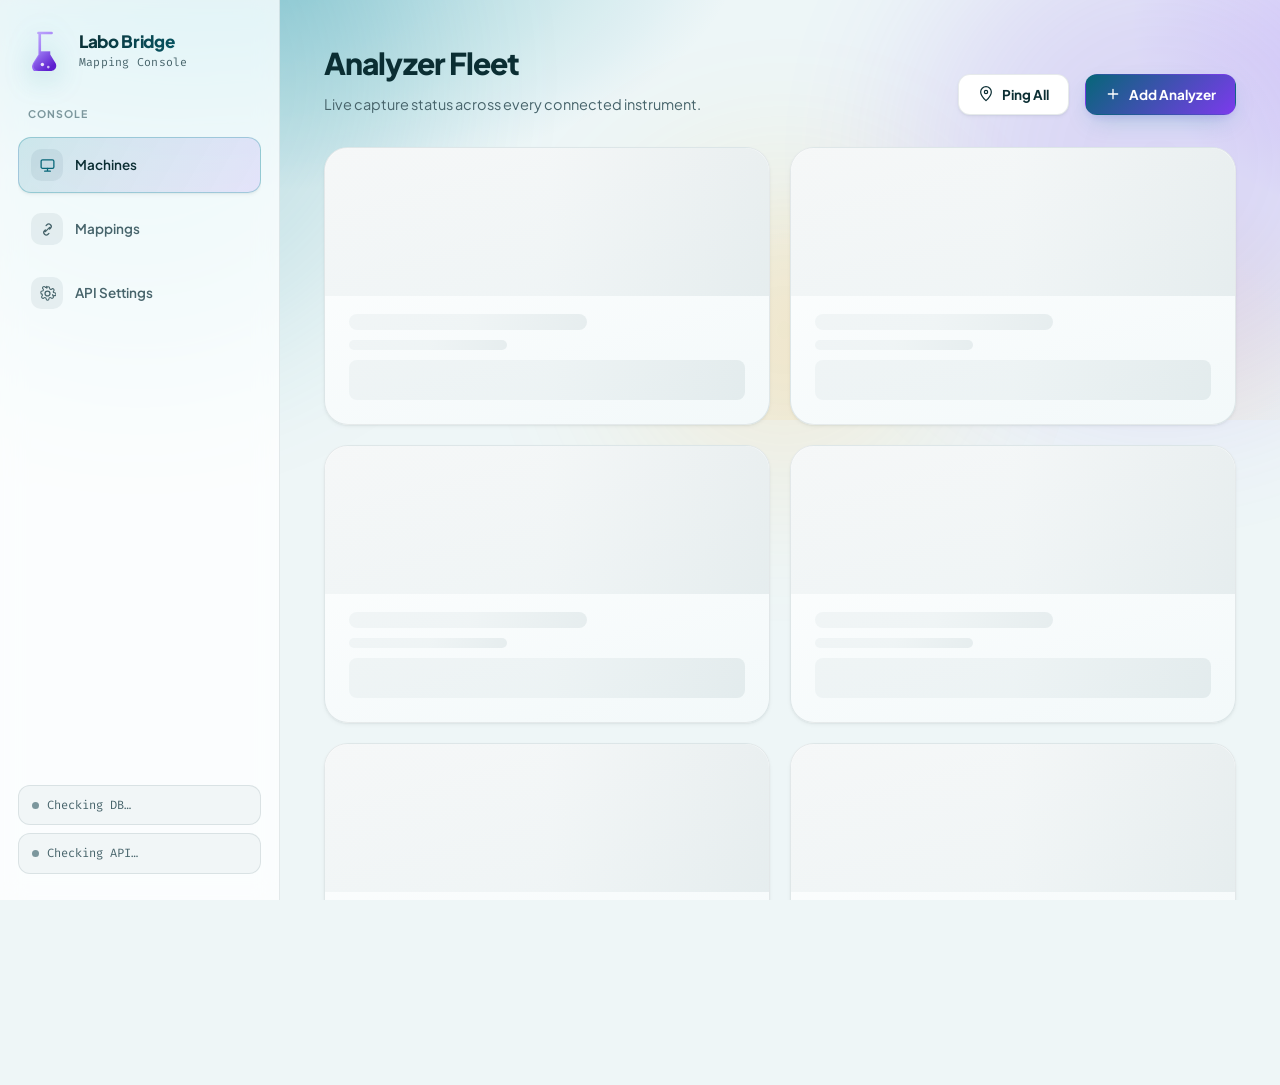
==== commit 14650d99: "Fix the calendar popover collapsing to 0x0 and never appearing Root cause, found via the user's actu" ====
--- a/labo_bridge/admin/static/index.html
+++ b/labo_bridge/admin/static/index.html
@@ -58,39 +58,66 @@
       </div>
     </div>
 
-    <nav class="nav">
-      <div class="nav-label">Console</div>
-      <div class="section-nav-item active" data-section="machines">
-        <div class="section-nav-icon">
-          <svg viewBox="0 0 24 24" fill="none"><rect x="3" y="4" width="18" height="12" rx="2" stroke="currentColor" stroke-width="1.8"/><path d="M8 20h8M12 16v4" stroke="currentColor" stroke-width="1.8" stroke-linecap="round"/></svg>
-        </div>
-        <span>Machines</span>
-      </div>
-      <div class="section-nav-item" data-section="mappings">
-        <div class="section-nav-icon">
-          <svg viewBox="0 0 24 24" fill="none"><path d="M9 15l6-6M10 6.5l1.2-1.2a3.5 3.5 0 015 5L15 11.5M14 17.5l-1.2 1.2a3.5 3.5 0 01-5-5L9 12.5" stroke="currentColor" stroke-width="1.8" stroke-linecap="round" stroke-linejoin="round"/></svg>
-        </div>
-        <span>Mappings</span>
-      </div>
-      <div class="section-nav-item" data-section="api-settings">
-        <div class="section-nav-icon">
-          <svg viewBox="0 0 24 24" fill="none"><path d="M12 8.5a3.5 3.5 0 100 7 3.5 3.5 0 000-7z" stroke="currentColor" stroke-width="1.8"/><path d="M19.4 13.5a1.65 1.65 0 00.33 1.82l.06.06a2 2 0 11-2.83 2.83l-.06-.06a1.65 1.65 0 00-1.82-.33 1.65 1.65 0 00-1 1.51V19.5a2 2 0 11-4 0v-.09a1.65 1.65 0 00-1.08-1.51 1.65 1.65 0 00-1.82.33l-.06.06a2 2 0 11-2.83-2.83l.06-.06a1.65 1.65 0 00.33-1.82 1.65 1.65 0 00-1.51-1H4.5a2 2 0 110-4h.09a1.65 1.65 0 001.51-1.08 1.65 1.65 0 00-.33-1.82l-.06-.06a2 2 0 112.83-2.83l.06.06a1.65 1.65 0 001.82.33H10a1.65 1.65 0 001-1.51V4.5a2 2 0 114 0v.09a1.65 1.65 0 001 1.51 1.65 1.65 0 001.82-.33l.06-.06a2 2 0 112.83 2.83l-.06.06a1.65 1.65 0 00-.33 1.82V10a1.65 1.65 0 001.51 1h.09a2 2 0 110 4h-.09a1.65 1.65 0 00-1.51 1z" stroke="currentColor" stroke-width="1.5" stroke-linejoin="round"/></svg>
-        </div>
-        <span>API Settings</span>
-      </div>
-    </nav>
-
-    <div class="sidebar-footer">
-      <div class="status-pill" id="pgStatusPill">
-        <span class="status-dot"></span>
-        <span class="status-text">Checking DB…</span>
-      </div>
-      <div class="status-pill" id="apiStatusPill">
-        <span class="status-dot"></span>
-        <span class="status-text">Checking API…</span>
+    <!-- Mobile-only: the vertical nav below is hidden below 900px and
+         shown instead as a slide-out drawer, opened by this button. -->
+    <button class="nav-toggle" id="navToggle" aria-label="Open menu" aria-expanded="false">
+      <svg viewBox="0 0 24 24" fill="none"><path d="M4 6h16M4 12h16M4 18h16" stroke="currentColor" stroke-width="2" stroke-linecap="round"/></svg>
+    </button>
+
+    <!-- .drawer-panel is `display: contents` by default (see style.css) -
+         invisible to layout on desktop, where .nav/.sidebar-footer are
+         still direct flex children of .sidebar exactly as before. Only
+         below 900px does it become the real fixed/sliding drawer surface
+         that groups both together as one panel. -->
+    <div class="drawer-panel">
+      <!-- Mobile-only (see style.css) - a small header just for the
+           drawer, giving it an explicit close affordance beyond
+           tap-outside/re-tapping the hamburger. -->
+      <div class="drawer-header">
+        <span class="drawer-header-title">Labo Bridge</span>
+        <button class="icon-btn" id="drawerClose" aria-label="Close menu">
+          <svg viewBox="0 0 24 24" fill="none"><path d="M18 6L6 18M6 6l12 12" stroke="currentColor" stroke-width="2" stroke-linecap="round"/></svg>
+        </button>
+      </div>
+
+      <nav class="nav">
+        <div class="nav-label">Console</div>
+        <div class="section-nav-item active" data-section="machines">
+          <div class="section-nav-icon">
+            <svg viewBox="0 0 24 24" fill="none"><rect x="3" y="4" width="18" height="12" rx="2" stroke="currentColor" stroke-width="1.8"/><path d="M8 20h8M12 16v4" stroke="currentColor" stroke-width="1.8" stroke-linecap="round"/></svg>
+          </div>
+          <span>Machines</span>
+        </div>
+        <div class="section-nav-item" data-section="mappings">
+          <div class="section-nav-icon">
+            <svg viewBox="0 0 24 24" fill="none"><path d="M9 15l6-6M10 6.5l1.2-1.2a3.5 3.5 0 015 5L15 11.5M14 17.5l-1.2 1.2a3.5 3.5 0 01-5-5L9 12.5" stroke="currentColor" stroke-width="1.8" stroke-linecap="round" stroke-linejoin="round"/></svg>
+          </div>
+          <span>Mappings</span>
+        </div>
+        <div class="section-nav-item" data-section="api-settings">
+          <div class="section-nav-icon">
+            <svg viewBox="0 0 24 24" fill="none"><path d="M12 8.5a3.5 3.5 0 100 7 3.5 3.5 0 000-7z" stroke="currentColor" stroke-width="1.8"/><path d="M19.4 13.5a1.65 1.65 0 00.33 1.82l.06.06a2 2 0 11-2.83 2.83l-.06-.06a1.65 1.65 0 00-1.82-.33 1.65 1.65 0 00-1 1.51V19.5a2 2 0 11-4 0v-.09a1.65 1.65 0 00-1.08-1.51 1.65 1.65 0 00-1.82.33l-.06.06a2 2 0 11-2.83-2.83l.06-.06a1.65 1.65 0 00.33-1.82 1.65 1.65 0 00-1.51-1H4.5a2 2 0 110-4h.09a1.65 1.65 0 001.51-1.08 1.65 1.65 0 00-.33-1.82l-.06-.06a2 2 0 112.83-2.83l.06.06a1.65 1.65 0 001.82.33H10a1.65 1.65 0 001-1.51V4.5a2 2 0 114 0v.09a1.65 1.65 0 001 1.51 1.65 1.65 0 001.82-.33l.06-.06a2 2 0 112.83 2.83l-.06.06a1.65 1.65 0 00-.33 1.82V10a1.65 1.65 0 001.51 1h.09a2 2 0 110 4h-.09a1.65 1.65 0 00-1.51 1z" stroke="currentColor" stroke-width="1.5" stroke-linejoin="round"/></svg>
+          </div>
+          <span>API Settings</span>
+        </div>
+      </nav>
+
+      <div class="sidebar-footer">
+        <div class="status-pill" id="pgStatusPill">
+          <span class="status-dot"></span>
+          <span class="status-text">Checking DB…</span>
+        </div>
+        <div class="status-pill" id="apiStatusPill">
+          <span class="status-dot"></span>
+          <span class="status-text">Checking API…</span>
+        </div>
       </div>
     </div>
   </aside>
+
+  <!-- Mobile-only: dark backdrop behind the slide-out nav drawer. Closes
+       the drawer on tap, same pattern as the modal scrims. -->
+  <div class="drawer-scrim" id="drawerScrim"></div>
 
   <!-- ============ MAIN ============ -->
   <main class="main">
@@ -218,6 +245,23 @@
               <svg viewBox="0 0 24 24" fill="none"><circle cx="11" cy="11" r="7" stroke="currentColor" stroke-width="2"/><path d="M21 21l-4.3-4.3" stroke="currentColor" stroke-width="2" stroke-linecap="round"/></svg>
               <input type="text" id="samplesSearch" placeholder="Search by sample ID or patient…">
             </div>
+            <div class="date-filter">
+              <div class="date-filter-field">
+                <span>From</span>
+                <button class="date-trigger" id="samplesDateFromTrigger" type="button">
+                  <svg viewBox="0 0 24 24" fill="none"><rect x="3" y="5" width="18" height="16" rx="2" stroke="currentColor" stroke-width="1.8"/><path d="M3 10h18M8 3v4M16 3v4" stroke="currentColor" stroke-width="1.8" stroke-linecap="round"/></svg>
+                  <span class="date-trigger-label" id="samplesDateFromLabel">Any</span>
+                </button>
+              </div>
+              <div class="date-filter-field">
+                <span>To</span>
+                <button class="date-trigger" id="samplesDateToTrigger" type="button">
+                  <svg viewBox="0 0 24 24" fill="none"><rect x="3" y="5" width="18" height="16" rx="2" stroke="currentColor" stroke-width="1.8"/><path d="M3 10h18M8 3v4M16 3v4" stroke="currentColor" stroke-width="1.8" stroke-linecap="round"/></svg>
+                  <span class="date-trigger-label" id="samplesDateToLabel">Any</span>
+                </button>
+              </div>
+              <button class="btn btn-ghost" id="samplesDateReset" title="Clear date filter">Reset</button>
+            </div>
           </div>
           <div class="table-wrap">
             <table class="data-table" id="samplesTable">
@@ -234,6 +278,7 @@
               <tbody id="samplesTableBody"></tbody>
             </table>
           </div>
+          <div class="pager" id="samplesPager"></div>
           <div class="empty-state" id="samplesEmpty" hidden>
             <svg viewBox="0 0 24 24" fill="none"><path d="M9 12l2 2 4-4" stroke="currentColor" stroke-width="2" stroke-linecap="round" stroke-linejoin="round"/><circle cx="12" cy="12" r="9" stroke="currentColor" stroke-width="2"/></svg>
             <p>No samples captured yet from this analyzer.</p>
@@ -281,6 +326,38 @@
     </section>
 
   </main>
+</div>
+
+<!-- Real bug found and fixed (2026-07-26): these two used to live INSIDE
+     #panel-samples/.panel-toolbar, a .tab-panel that's `display: none`
+     whenever its tab isn't the active one. A position:absolute/fixed
+     descendant of a display:none ancestor collapses to a 0x0 box
+     regardless of its own hidden attribute or CSS - confirmed live via a
+     user's browser console: dateCalState.which updated correctly and
+     .hidden correctly became false on click, but getBoundingClientRect()
+     came back all zeros, and closest('.tab-panel').classList.contains
+     ('active') was false. Moved both to the document root, as siblings of
+     every other overlay (modals, the nav drawer), so they're never
+     affected by any tab-panel's display state again. -->
+<div class="date-calendar-scrim" id="dateCalendarScrim" hidden></div>
+<div class="date-calendar" id="dateCalendar" hidden>
+  <div class="date-calendar-header">
+    <button class="icon-btn date-calendar-prev" type="button" aria-label="Previous month">
+      <svg viewBox="0 0 24 24" fill="none"><path d="M15 18l-6-6 6-6" stroke="currentColor" stroke-width="2" stroke-linecap="round" stroke-linejoin="round"/></svg>
+    </button>
+    <span class="date-calendar-title" id="dateCalendarTitle"></span>
+    <button class="icon-btn date-calendar-next" type="button" aria-label="Next month">
+      <svg viewBox="0 0 24 24" fill="none"><path d="M9 6l6 6-6 6" stroke="currentColor" stroke-width="2" stroke-linecap="round" stroke-linejoin="round"/></svg>
+    </button>
+  </div>
+  <div class="date-calendar-weekdays">
+    <span>Su</span><span>Mo</span><span>Tu</span><span>We</span><span>Th</span><span>Fr</span><span>Sa</span>
+  </div>
+  <div class="date-calendar-grid" id="dateCalendarGrid"></div>
+  <div class="date-calendar-footer">
+    <button class="btn btn-ghost date-calendar-today" type="button">Today</button>
+    <button class="btn btn-ghost date-calendar-clear" type="button">Clear</button>
+  </div>
 </div>
 
 <!-- ============ EDIT / ADD MAPPING MODAL ============ -->
--- a/labo_bridge/admin/static/style.css
+++ b/labo_bridge/admin/static/style.css
@@ -118,7 +118,14 @@
     radial-gradient(600px 320px at 55% 60%, color-mix(in srgb, var(--accent-3) 16%, transparent), transparent 65%),
     linear-gradient(180deg, var(--bg-page) 0%, var(--bg-page) 100%);
   filter: saturate(1.15);
-  animation: meshDrift 18s ease-in-out infinite;
+  /* Plays ONCE on load (2 iterations = one full there-and-back cycle),
+     then stops - not `infinite`. This ran forever on every single page
+     for the entire session (reported as the page getting slower the
+     longer it stayed open, recovering after navigating away and back -
+     consistent with sustained compositor/paint cost from an animation
+     that never stopped). Start and end state are identical (0%==100%),
+     so it settles with no visible jump once it stops. */
+  animation: meshDrift 18s ease-in-out 2;
   background-size: 140% 140%, 140% 140%, 140% 140%, 100% 100%;
 }
 @keyframes meshDrift {
@@ -127,12 +134,17 @@
 }
 .blob {
   position: absolute; border-radius: 50%; filter: blur(80px);
-  opacity: 0.16; will-change: transform;
+  opacity: 0.16;
 }
 :root[data-theme="dark"] .blob { opacity: 0.22; }
-.blob-1 { width: 560px; height: 560px; background: var(--accent); top: -200px; left: -140px; animation: float1 24s ease-in-out infinite; }
-.blob-2 { width: 480px; height: 480px; background: var(--accent-2); top: -80px; right: -120px; animation: float2 30s ease-in-out infinite; }
-.blob-3 { width: 340px; height: 340px; background: var(--accent-3); top: 160px; left: 48%; animation: float3 34s ease-in-out infinite; opacity: 0.10; }
+/* Same fix as .mesh-hero above: 2 iterations (one full cycle), not
+   infinite. will-change removed too - it only pays for itself while an
+   animation is actively running; holding a permanent GPU layer for a
+   blurred 500+px blob for the entire session (for animation that's now
+   finite anyway) is pure ongoing cost with no benefit once it's settled. */
+.blob-1 { width: 560px; height: 560px; background: var(--accent); top: -200px; left: -140px; animation: float1 24s ease-in-out 2; }
+.blob-2 { width: 480px; height: 480px; background: var(--accent-2); top: -80px; right: -120px; animation: float2 30s ease-in-out 2; }
+.blob-3 { width: 340px; height: 340px; background: var(--accent-3); top: 160px; left: 48%; animation: float3 34s ease-in-out 2; opacity: 0.10; }
 /* Any modal's backdrop-filter blur has to recomposite every frame; combined
    with these continuously-animating (and separately blurred) background
    blobs, that's a blur-of-a-moving-blur recalculated on every scroll tick -
@@ -148,16 +160,23 @@
 /* ---------- Layout ---------- */
 .app { position: relative; z-index: 1; display: grid; grid-template-columns: 280px 1fr; min-height: 100vh; }
 
-@media (max-width: 900px) {
-  .app { grid-template-columns: 1fr; }
-  .sidebar { position: sticky; top: 0; z-index: 20; }
-}
+/* Mobile overrides all live in ONE block near the end of this file, after
+   every base rule they need to beat. They used to be split - a small block
+   here plus another lower down - and because this one sits ABOVE the base
+   .sidebar/.nav declarations, anything it set at equal specificity was
+   silently re-overridden further down (which is how the sidebar kept its
+   desktop `width: 280px; height: 100vh` on phones). Search "Mobile /
+   narrow-viewport layout" for the consolidated block. */
 
 /* ---------- Sidebar ---------- */
 .sidebar {
   background: var(--sidebar-bg);
-  backdrop-filter: blur(28px) saturate(1.4);
-  -webkit-backdrop-filter: blur(28px) saturate(1.4);
+  /* Reduced from blur(28px) - backdrop-filter has to reblur everything
+     visible behind this element on most repaints, for as long as the
+     sidebar is on screen (i.e. the entire session). Lower blur radius is
+     meaningfully cheaper per-frame while still reading as frosted glass. */
+  backdrop-filter: blur(12px) saturate(1.4);
+  -webkit-backdrop-filter: blur(12px) saturate(1.4);
   border-right: 1px solid var(--border);
   padding: 26px 18px;
   display: flex; flex-direction: column; gap: 30px;
@@ -170,7 +189,11 @@
 .brand-mark {
   width: 42px; height: 42px; flex-shrink: 0;
   filter: drop-shadow(0 6px 14px var(--accent-glow));
-  animation: brandFloat 5s var(--ease) infinite;
+  /* Finite (2 iterations), not infinite - same fix as the background
+     blobs/mesh above. Small element, but still perpetual GPU/paint cost
+     for the entire session for no reason once it's made its first
+     impression. */
+  animation: brandFloat 5s var(--ease) 2;
 }
 @keyframes brandFloat { 0%,100% { transform: translateY(0) rotate(0deg); } 50% { transform: translateY(-3px) rotate(-4deg); } }
 .brand-mark svg { width: 100%; height: 100%; }
@@ -180,15 +203,18 @@
    independent from) the whole mark's brandFloat bob above. */
 .brand-liquid {
   transform-origin: center bottom;
-  animation: brandLiquidSway 3.4s ease-in-out infinite;
+  animation: brandLiquidSway 3.4s ease-in-out 3;
 }
 @keyframes brandLiquidSway {
   0%, 100% { transform: translateY(0) scaleY(1); }
   50%      { transform: translateY(-0.6px) scaleY(1.015); }
 }
 .brand-bubble { transform-box: fill-box; transform-origin: center; }
-.brand-bubble-1 { animation: brandBubbleRise 2.2s ease-in infinite; }
-.brand-bubble-2 { animation: brandBubbleRise 2.2s ease-in infinite 1.1s; }
+/* Finite too - 0% and 100% are both opacity:0 here, so it settles
+   invisible (not mid-fade) once it stops, same as it looks between
+   individual rises today. */
+.brand-bubble-1 { animation: brandBubbleRise 2.2s ease-in 3; }
+.brand-bubble-2 { animation: brandBubbleRise 2.2s ease-in 3 1.1s; }
 @keyframes brandBubbleRise {
   0%   { transform: translateY(0) scale(0.6); opacity: 0; }
   15%  { opacity: 0.9; }
@@ -520,6 +546,106 @@
 .search-box input { background: none; border: none; outline: none; color: var(--fg); font-size: 13.5px; width: 100%; font-family: var(--font-body); }
 .search-box input::placeholder { color: var(--fg-faint); }
 
+.date-filter { display: flex; align-items: flex-end; gap: 10px; flex-wrap: wrap; position: relative; }
+.date-filter-field {
+  display: flex; flex-direction: column; gap: 4px;
+  font-size: 10.5px; font-weight: 700; text-transform: uppercase; letter-spacing: 0.06em;
+  color: var(--fg-faint);
+}
+/* Custom trigger replacing the native <input type="date"> - the native
+   picker's own UI (calendar icon, popup) differs per browser, can't be
+   restyled, and on some mobile browsers is noticeably slow to open. This
+   is a plain button that opens .date-calendar below, styled to match
+   every other input in the app instead of the OS's own date widget. */
+.date-trigger {
+  display: flex; align-items: center; gap: 8px;
+  background: var(--bg-elevated); border: 1px solid var(--border); border-radius: 10px;
+  padding: 9px 12px; color: var(--fg); font-size: 13px; font-family: var(--font-body);
+  box-shadow: var(--shadow-sm); cursor: pointer;
+  transition: border-color var(--dur) var(--ease);
+}
+.date-trigger:hover { border-color: var(--border-strong); }
+.date-trigger.open { border-color: var(--accent); }
+.date-trigger svg { width: 15px; height: 15px; color: var(--fg-faint); flex-shrink: 0; }
+.date-trigger-label { white-space: nowrap; }
+.date-trigger-label.is-set { color: var(--fg); font-weight: 600; }
+/* Reset sits at trigger height (not the label's) so it lines up with the
+   two date fields rather than the shorter label text above them. */
+#samplesDateReset { align-self: flex-end; }
+
+/* ---------- Custom calendar popover ---------- */
+/* Lives at the document root (see index.html), not nested inside
+   .date-filter/.tab-panel - so this is position:fixed with real viewport
+   coordinates set by app.js's openDateCalendar, not position:absolute
+   relying on a positioned ancestor that may be display:none. */
+.date-calendar {
+  position: fixed; top: 0; left: 0; z-index: 40;
+  width: 280px; padding: 14px;
+  background: var(--bg-elevated); border: 1px solid var(--border-strong);
+  border-radius: var(--radius-lg); box-shadow: var(--shadow-lg);
+  animation: dateCalendarIn 160ms var(--ease);
+}
+@keyframes dateCalendarIn { from { opacity: 0; transform: translateY(-6px) scale(0.98); } to { opacity: 1; transform: translateY(0) scale(1); } }
+.date-calendar-header { display: flex; align-items: center; justify-content: space-between; margin-bottom: 10px; }
+.date-calendar-header .icon-btn { width: 30px; height: 30px; }
+.date-calendar-title { font-size: 13.5px; font-weight: 700; }
+.date-calendar-weekdays {
+  display: grid; grid-template-columns: repeat(7, 1fr); text-align: center;
+  font-size: 10.5px; font-weight: 700; color: var(--fg-faint); margin-bottom: 4px;
+}
+.date-calendar-grid { display: grid; grid-template-columns: repeat(7, 1fr); gap: 2px; }
+.date-calendar-day {
+  aspect-ratio: 1; display: flex; align-items: center; justify-content: center;
+  border: none; background: none; border-radius: 8px; cursor: pointer;
+  font-family: var(--font-mono); font-size: 12.5px; color: var(--fg);
+  transition: background var(--dur) var(--ease);
+}
+.date-calendar-day:hover { background: var(--surface-hover); }
+.date-calendar-day.outside-month { color: var(--fg-faint); opacity: 0.5; }
+.date-calendar-day.today { font-weight: 700; color: var(--accent-strong); }
+.date-calendar-day.selected { background: var(--accent); color: #fff; font-weight: 700; }
+/* In-range days (between a set From and To) get a soft tint so the whole
+   selected span reads visually, not just its two endpoints. */
+.date-calendar-day.in-range { background: color-mix(in srgb, var(--accent) 14%, transparent); }
+.date-calendar-footer { display: flex; gap: 8px; margin-top: 10px; }
+.date-calendar-footer .btn { flex: 1; min-height: 36px; padding: 8px 10px; font-size: 12.5px; }
+/* Desktop: the popover anchors directly below its trigger, no backdrop
+   needed (same convention as the combo-results dropdowns elsewhere in
+   this app). Mobile centers it as a real modal moment instead (see the
+   media query), where a backdrop is the right call. */
+.date-calendar-scrim { display: none; }
+
+.pager {
+  display: flex; align-items: center; justify-content: space-between;
+  gap: 14px; margin-top: 16px; flex-wrap: wrap;
+}
+.pager-summary { font-size: 12.5px; color: var(--fg-muted); font-family: var(--font-mono); }
+.pager-controls { display: flex; align-items: center; gap: 4px; }
+.pager-controls .icon-btn { width: 34px; height: 34px; }
+.pager-pages { display: flex; align-items: center; gap: 2px; }
+.pager-page-btn {
+  min-width: 30px; height: 30px; padding: 0 6px;
+  border-radius: 8px; border: 1px solid transparent; background: none;
+  font-family: var(--font-mono); font-size: 12.5px; font-weight: 700;
+  color: var(--fg-muted); cursor: pointer;
+  transition: background var(--dur) var(--ease), color var(--dur) var(--ease), border-color var(--dur) var(--ease);
+}
+.pager-page-btn:hover { background: var(--surface-hover); color: var(--fg); }
+.pager-page-btn.active {
+  /* Soft tinted background + normal text color, not solid-fill + white
+     text - dark mode's --accent is a bright cyan that white text would
+     read poorly against. Same pattern already used for .machine-pill.active. */
+  background: color-mix(in srgb, var(--accent) 16%, var(--bg-elevated));
+  border-color: color-mix(in srgb, var(--accent) 45%, var(--border-strong));
+  color: var(--fg);
+}
+.pager-ellipsis { color: var(--fg-faint); font-size: 12.5px; padding: 0 2px; user-select: none; }
+/* No .btn[disabled] styling exists anywhere else in this codebase - Prev/
+   Next needed one since they're disabled at the first/last page and would
+   otherwise look identically clickable while doing nothing. */
+.btn:disabled { opacity: 0.42; cursor: default; }
+.btn:disabled:hover { transform: none; }
+
 .panel-hint {
   display: flex; align-items: center; gap: 10px;
   background: var(--warning-bg); border: 1px solid color-mix(in srgb, var(--warning) 30%, transparent);
@@ -569,7 +695,15 @@
 /* ---------- Table ---------- */
 .table-wrap {
   background: var(--bg-elevated); border: 1px solid var(--border);
-  border-radius: var(--radius); overflow: hidden; box-shadow: var(--shadow-sm);
+  border-radius: var(--radius); box-shadow: var(--shadow-sm);
+  /* overflow-x, not hidden: on a narrow screen these tables are wider than
+     the viewport, and `hidden` silently CLIPPED the rightmost column - which
+     is where the View / Map it action buttons live, making them unreachable
+     on a phone. Scrolling the table sideways inside its own container also
+     keeps the page body itself from ever scrolling horizontally. */
+  overflow-x: auto;
+  overflow-y: hidden;
+  -webkit-overflow-scrolling: touch;
 }
 .data-table { width: 100%; border-collapse: collapse; font-size: 13.5px; }
 .data-table th {
@@ -706,7 +840,12 @@
    with a sticky header recalculating against everything scrolling under it
    is much more expensive to render than a short, contained inner scrollbox,
    and was the real source of lag when a sample had many matched results. */
-#stab-results .table-wrap { max-height: 360px; overflow-y: auto; contain: content; will-change: scroll-position; }
+/* overflow-x here too, not just the inherited base rule: this selector is
+   more specific than .table-wrap, so declaring only overflow-y would leave
+   the axis ambiguous. Both axes stated explicitly - vertical scrolls within
+   the 360px box, horizontal scrolls when the fixed-width columns below
+   exceed a narrow screen. */
+#stab-results .table-wrap { max-height: 360px; overflow-y: auto; overflow-x: auto; contain: content; will-change: scroll-position; }
 #stab-results .data-table thead th { position: sticky; top: 0; z-index: 1; }
 /* Fixed layout so a long test/parameter name can never balloon its column
    and starve the "Clinic API" status pill of room to render on one line -
@@ -727,8 +866,13 @@
    the old width would clip the longer string given td { overflow: hidden }. */
 #stab-results .data-table th:nth-child(4), #stab-results .data-table td:nth-child(4) { width: 27%; }
 #stab-results .data-table th:nth-child(5), #stab-results .data-table td:nth-child(5) { width: 18%; }
+/* Truncate with an ellipsis instead of wrapping to a second line - a long
+   matched param/exam name used to force a two-line row here, which read
+   as messy/inconsistent against every other single-line row. app.js adds
+   a title="" attribute alongside this so the full text is still available
+   on hover, it's just not force-displayed at all times. */
 #stab-results .data-table .code-pill, #stab-results .data-table .param-name {
-  white-space: normal; word-break: break-word;
+  white-space: nowrap; overflow: hidden; text-overflow: ellipsis; display: block;
 }
 
 /* Sample detail: metadata grid */
@@ -989,9 +1133,325 @@
 ::-webkit-scrollbar-thumb:hover { background: var(--fg-faint); background-clip: padding-box; }
 
 /* ---------- Responsive ---------- */
-@media (max-width: 700px) {
-  .main { padding: 26px 18px 44px; }
+/* ==========================================================================
+   Mobile / narrow-viewport layout
+   ==========================================================================
+   The desktop layout is a fixed 280px sidebar + fluid main column. Below
+   900px that grid already collapses to a single column (see the .app rule
+   near the top), but the sidebar kept its desktop sizing - `width: 280px`
+   and `height: 100vh` - so on a phone it filled the entire screen and the
+   actual content sat below the fold. Everything here turns that stacked
+   sidebar into a compact horizontal top bar and reflows the content
+   density for touch.
+   ========================================================================== */
+/* Shown only below 900px (see the media query below) - a fixed hamburger
+   button that toggles the nav drawer. Positioned/hidden here via a plain
+   rule rather than inside the media query so it never flashes visible at
+   desktop widths while the stylesheet is still loading. */
+.nav-toggle {
+  display: none;
+  width: 40px; height: 40px; border-radius: 10px;
+  background: var(--bg-elevated); border: 1px solid var(--border); color: var(--fg);
+  align-items: center; justify-content: center; cursor: pointer;
+  box-shadow: var(--shadow-sm);
+}
+.nav-toggle svg { width: 20px; height: 20px; }
+
+.drawer-scrim {
+  display: none;
+  position: fixed; inset: 0; z-index: 30;
+  background: var(--scrim-bg);
+  backdrop-filter: blur(6px); -webkit-backdrop-filter: blur(6px);
+  opacity: 0; pointer-events: none;
+  transition: opacity var(--dur) var(--ease);
+}
+.drawer-scrim.open { opacity: 1; pointer-events: auto; }
+
+/* Wraps .nav + .sidebar-footer so the mobile drawer can treat them as ONE
+   sliding panel (see the media query). `display: contents` makes this
+   wrapper invisible to layout at desktop widths - .nav and .sidebar-footer
+   remain direct flex children of .sidebar exactly as before this element
+   was introduced, unaffected by its presence in the DOM. */
+.drawer-panel { display: contents; }
+.drawer-header { display: none; }
+
+@media (max-width: 900px) {
+  /* Collapse the two-column app grid so main sits below the bar, not
+     beside it. */
+  .app { grid-template-columns: 1fr; }
+
+  /* --- Sidebar becomes a slim top bar (brand + hamburger only) ---
+     A first attempt tried to squeeze the vertical nav into a horizontal
+     row inline in this same bar - it silently vanished, because the base
+     .nav rule sets `flex: 1` with no basis, and inside a wrapping row that
+     was already fighting the brand block and footer for space, it
+     collapsed to zero width instead of wrapping onto its own line. Rather
+     than fight that cascade, the nav moves into an off-canvas drawer
+     instead - the standard, more robust mobile pattern for a short list
+     of top-level destinations. */
+  .sidebar {
+    position: sticky; top: 0; z-index: 20;
+    width: 100%;
+    min-width: 0; /* same grid-item-min-width trap as .main below - cheap insurance */
+    height: auto;
+    flex-direction: row;
+    align-items: center;
+    gap: 12px;
+    padding: 10px 14px;
+    border-right: none;
+    border-bottom: 1px solid var(--border);
+    overflow: visible;
+    /* CRITICAL: the desktop rule's backdrop-filter is inherited here
+       unless explicitly cleared - and per spec, an element with an active
+       backdrop-filter becomes the CONTAINING BLOCK for any position:fixed
+       descendant, instead of the viewport. .drawer-panel below is
+       position:fixed and IS a descendant of this element - with the
+       filter left on, its `top:0; bottom:0` were being resolved against
+       this ~60px-tall top bar, not the actual viewport, which is exactly
+       why the drawer rendered as a squished, near-invisible sliver
+       showing only "the lower part of the sidebar", tinted from blurring
+       that tiny bar's own content instead of the full page behind it.
+       Solid background here too, since a blurred top bar over a solid
+       page reads as muddy at this size anyway. */
+    background: var(--bg-elevated);
+    backdrop-filter: none;
+    -webkit-backdrop-filter: none;
+  }
+  .brand { padding: 0; gap: 10px; flex: 1; min-width: 0; }
+  .brand-mark { width: 32px; height: 32px; }
+  .brand-title { font-size: 15px; }
+  .brand-subtitle { display: none; }
+
+  .nav-toggle { display: flex; order: -1; }
+
+  /* The nav + footer become one drawer PANEL (not two independently
+     positioned elements - an earlier version gave both `top:0; bottom:0`
+     and let .sidebar-footer override just `top:auto`, which left both
+     stretching to the viewport bottom at once and overlapping). This
+     wrapper is what's actually fixed/slid; .nav and .sidebar-footer are
+     laid out as its two flex children instead, nav taking the scrollable
+     remaining space and the footer sitting below it at its natural height. */
+  .drawer-panel {
+    position: fixed;
+    top: 0; bottom: 0; left: 0;
+    z-index: 31;
+    width: min(78vw, 300px);
+    display: flex; flex-direction: column;
+    background: var(--sidebar-bg);
+    /* Reduced from blur(28px) - same reasoning as the desktop .sidebar
+       rule, though this one's real cost is already lower since it's only
+       actually rendered while the drawer is open (translateX(-100%)
+       otherwise) rather than for the whole session. */
+    backdrop-filter: blur(12px) saturate(1.4);
+    -webkit-backdrop-filter: blur(12px) saturate(1.4);
+    transform: translateX(-100%);
+    transition: transform 280ms var(--spring);
+    box-shadow: var(--shadow-lg);
+  }
+  .drawer-header {
+    display: flex; align-items: center; justify-content: space-between;
+    padding: 16px; flex-shrink: 0;
+    border-bottom: 1px solid var(--border);
+  }
+  .drawer-header-title { font-size: 15px; font-weight: 700; }
+
+  .nav {
+    flex-direction: column;
+    gap: 5px;
+    padding: 16px;
+    flex: 1;
+    min-height: 0;
+    overflow-y: auto;
+  }
+  /* The footer (DB/API status pills) sits below the nav in the same
+     drawer panel, at its own natural height (not stretched/positioned
+     independently), rather than needing a second slide-out surface. */
+  .sidebar-footer {
+    flex-direction: column;
+    gap: 8px;
+    padding: 16px;
+    border-top: 1px solid var(--border);
+    flex-shrink: 0;
+  }
+  .app.nav-open .drawer-panel { transform: translateX(0); }
+
+  .nav-label { padding: 0 10px; margin-bottom: 4px; }
+  .section-nav-item {
+    /* 44px min height: Apple HIG / Material minimum touch target - the
+       desktop padding alone lands well under that on a phone. */
+    min-height: 44px;
+  }
+  /* The desktop hover nudge reads as a jitter on touch, where "hover"
+     sticks after a tap. */
+  .section-nav-item:hover { transform: none; }
+
+  .status-pill { font-size: 11px; }
+
+  /* --- Main content --- */
+  /* THE actual root cause of every "cut off on the right" screenshot:
+     .app is `display: grid`, and a grid item's default min-width is
+     `auto` - meaning the 1fr column refuses to shrink below its content's
+     intrinsic minimum width, even though 1fr sounds like it should fill
+     whatever space is available. Long non-wrapping content anywhere
+     inside .main (badge pills, "editable map", table cell text) was
+     setting that intrinsic minimum to ~476px, so the whole .main column
+     rendered at 476px inside a 390px viewport and got visually clipped -
+     confirmed by measuring getComputedStyle(.app).gridTemplateColumns
+     (476px) against the real 390px viewport width in a headless Chrome
+     session emulating an iPhone-width screen. min-width: 0 overrides the
+     "auto" default and lets the grid track actually shrink to fit. */
+  .main { padding: 22px 16px 48px; min-width: 0; }
+  .page-header { flex-direction: column; align-items: flex-start; gap: 16px; }
+  .page-header h1 { font-size: 23px; }
+  .header-right { width: 100%; flex-wrap: wrap; gap: 12px; }
+  .header-stats { flex-wrap: wrap; gap: 8px; }
+  .header-right .btn { min-height: 44px; }
+
+  /* One card per row: the 310px minmax track plus page padding overflows a
+     360px-wide phone, which is what forced the whole page to scroll
+     sideways. */
+  .machine-grid { grid-template-columns: 1fr; gap: 14px; }
+  .machine-card:hover { transform: none; }
+  .machine-card:hover .card-photo { transform: none; }
+
   .field-row { grid-template-columns: 1fr; }
-  .page-header { flex-direction: column; align-items: flex-start; }
-  .mesh-hero { height: 280px; }
-}
+  .mesh-hero { height: 220px; }
+
+  /* --- Tables: reflow into stacked cards, one per row ---
+     A first pass just let these tables scroll sideways in .table-wrap.
+     For a 5-6 column table on a ~360px phone that meant the row you
+     actually wanted (an action button, a value 4 columns over) was
+     scrolled off-screen and easy to miss - "a lot of stuff I can't get
+     into just because I'm on mobile". Below this breakpoint, each <tr>
+     becomes its own card and each <td> becomes a labeled line instead -
+     the label text is pulled straight from that column's real <th>, so
+     if a column is ever added/renamed/reordered in the HTML the mobile
+     label updates automatically without touching this CSS. */
+  .table-wrap { border-radius: var(--radius); overflow: visible; }
+  .data-table, .data-table thead, .data-table tbody, .data-table tr, .data-table td { display: block; width: 100%; }
+  .data-table thead tr { position: absolute; top: -9999px; left: -9999px; } /* keep headers for screen readers, hide visually */
+  .data-table tbody tr {
+    border: 1px solid var(--border); border-radius: var(--radius);
+    margin-bottom: 12px; padding: 6px 14px; background: var(--bg-elevated);
+  }
+  .data-table tbody tr:last-child { margin-bottom: 0; }
+  .data-table td {
+    /* A label line on its own row, then the cell's real content below it -
+     * simpler and more robust than trying to keep everything on one flex
+     * row, since a couple of these cells ("Matched To") contain TWO
+     * sibling <div>s (an id/badge row, then a name below it) rather than
+     * one plain value. Wrapping would otherwise force those two divs to
+     * become flex siblings of the label and sit awkwardly side by side. */
+    display: flex; flex-direction: column; align-items: flex-end; gap: 3px;
+    padding: 10px 0; border-bottom: 1px solid var(--border); text-align: right;
+  }
+  .data-table td:last-child { border-bottom: none; }
+  .data-table td::before {
+    content: attr(data-label);
+    font-size: 10.5px; font-weight: 700; text-transform: uppercase; letter-spacing: 0.06em;
+    color: var(--fg-faint); align-self: flex-start;
+  }
+  /* No data-label attribute is ever set on the actions column (it has no
+     real header text to show) - content: attr() on a missing attribute
+     still generates an empty-but-present pseudo-element, so suppress it
+     explicitly by selector rather than relying on :empty (these cells
+     hold a real button/icon, so they're never actually :empty). */
+  .data-table td.col-actions::before { content: none; }
+  /* Right-align "Matched To"'s two stacked divs to match every other
+     right-aligned cell value, and let the badge row wrap on its own line
+     instead of forcing a stretch. */
+  .data-table .param-id-row { justify-content: flex-end; width: 100%; }
+  .data-table .param-name { text-align: right; width: 100%; }
+  /* No label (::before is suppressed on this empty-data-label cell), so
+     it's just the button(s) - .data-table td's own align-items:flex-end
+     already right-aligns it; only the width needs resetting from the
+     desktop fixed 90px. */
+  .col-actions { width: auto; }
+  /* Action buttons were being clipped by the old overflow:hidden; now every
+     row is fully visible top to bottom, no horizontal scroll needed. */
+  .col-actions .btn, .row-actions .icon-btn { min-height: 40px; padding: 8px 14px; }
+  .panel-toolbar { gap: 10px; }
+  .panel-toolbar input[type="search"], .panel-toolbar input[type="text"] { min-height: 44px; font-size: 16px; }
+
+  /* Date filter: full-width stacked fields instead of squeezed inline -
+     two <input type="date"> plus a button side by side on a ~360px phone
+     would each be too narrow to read their own value. */
+  .date-filter { width: 100%; }
+  .date-filter-field { flex: 1 1 40%; }
+  .date-trigger { min-height: 44px; font-size: 14px; width: 100%; }
+  #samplesDateReset { min-height: 44px; flex-shrink: 0; }
+  /* Popover anchors to the trigger's position on desktop, but on a narrow
+     phone that can push it off-screen sideways - center it in the
+     viewport instead and give it a backdrop so it reads as a real modal
+     moment rather than a misplaced dropdown. */
+  .date-calendar {
+    position: fixed; top: 50%; left: 50%; right: auto;
+    transform: translate(-50%, -50%);
+    width: min(92vw, 320px);
+    z-index: 60;
+  }
+  .date-calendar-day { font-size: 13.5px; }
+  .date-calendar-scrim.open {
+    display: block; position: fixed; inset: 0; z-index: 59;
+    background: var(--scrim-bg);
+    backdrop-filter: blur(6px); -webkit-backdrop-filter: blur(6px);
+  }
+
+  /* Pager: stack the summary above the controls, and give Prev/Next/page
+     numbers real touch-target sizing. */
+  .pager { flex-direction: column; align-items: stretch; gap: 10px; }
+  .pager-summary { text-align: center; }
+  .pager-controls { justify-content: center; }
+  .pager-controls .icon-btn { width: 40px; height: 40px; flex-shrink: 0; }
+  .pager-page-btn { min-width: 40px; height: 40px; font-size: 13px; }
+  /* #stab-results (sample detail modal) sets table-layout/fixed widths
+     that only make sense for a real grid - irrelevant once each row is
+     its own block-level card. */
+  #stab-results .data-table { table-layout: auto; }
+  #stab-results .data-table th, #stab-results .data-table td { width: auto !important; }
+  #stab-results .data-table td { overflow: visible; }
+
+  .tabs { overflow-x: auto; -webkit-overflow-scrolling: touch; scrollbar-width: none; display: flex; align-items: center; }
+  .tabs::-webkit-scrollbar { display: none; }
+  /* white-space: nowrap is the actual fix - "Recent Samples"/"Pending
+     Codes" have no fixed width, and without this the two-word label could
+     wrap to a second line ("Recent" / "Samples") that then read as if the
+     tab only said "Recent". flex-shrink:0 alone (the previous rule) only
+     stops the BUTTON from shrinking, it says nothing about whether the
+     TEXT inside it is allowed to wrap. */
+  .tab { flex-shrink: 0; min-height: 44px; margin-right: 18px; white-space: nowrap; display: flex; align-items: center; }
+
+  .machine-picker { gap: 8px; }
+  .machine-pill { min-height: 44px; }
+
+  /* --- Modals: full-width sheet with room for the on-screen keyboard --- */
+  .modal { max-width: 100%; max-height: 92vh; border-radius: var(--radius); }
+  .modal-scrim { padding: 12px; align-items: flex-start; }
+  .modal-body { padding: 18px 16px; }
+  .modal-header, .modal-footer { padding: 14px 16px; }
+  .modal-footer { flex-wrap: wrap; gap: 10px; }
+  .modal-footer .btn { min-height: 44px; flex: 1 1 auto; }
+  .modal-footer-right { display: flex; gap: 10px; flex: 1 1 auto; }
+  /* 16px minimum on inputs: iOS Safari auto-zooms the whole page when a
+     focused input's font-size is under 16px, which then leaves the layout
+     zoomed after the keyboard closes. */
+  .field input, .field select, .field textarea { font-size: 16px; min-height: 44px; }
+  .field-collapsed input { font-size: 16px; }
+
+  /* --- Floating UI --- */
+  .toast { left: 12px; right: 12px; bottom: 16px; transform: translateY(24px) scale(0.94); max-width: none; }
+  .toast.show { transform: translateY(0) scale(1); }
+  .ping-all-results { left: 12px; right: 12px; bottom: 16px; max-width: none; min-width: 0; }
+
+  .sample-meta { grid-template-columns: repeat(auto-fit, minmax(130px, 1fr)); gap: 10px; padding: 14px; }
+}
+
+/* Very narrow phones (<=400px): drop to the tightest comfortable density. */
+@media (max-width: 400px) {
+  .main { padding: 18px 12px 40px; }
+  .page-header h1 { font-size: 21px; }
+  .header-stats { width: 100%; }
+  .stat-chip { flex: 1 1 calc(50% - 4px); }
+  .card-metrics { gap: 6px; }
+  .brand-title { font-size: 14px; }
+}
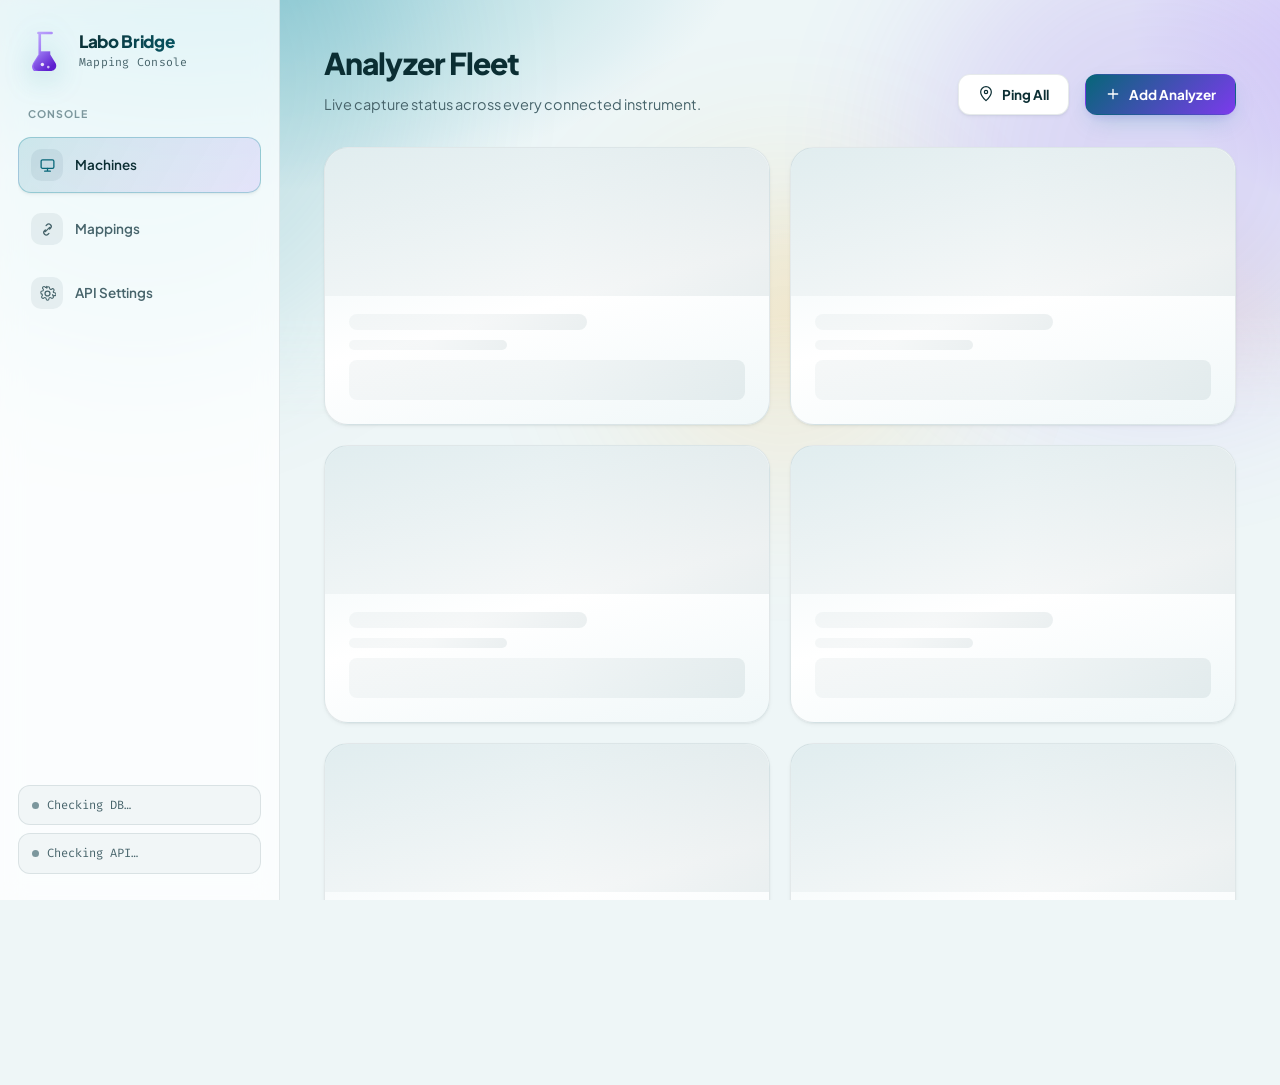
==== commit a2853663: "Drop Paillasse and Source IP columns from Recent Samples table Neither is something looked at day-to" ====
--- a/labo_bridge/admin/static/index.html
+++ b/labo_bridge/admin/static/index.html
@@ -246,20 +246,14 @@
               <input type="text" id="samplesSearch" placeholder="Search by sample ID or patient…">
             </div>
             <div class="date-filter">
-              <div class="date-filter-field">
+              <label class="date-filter-field">
                 <span>From</span>
-                <button class="date-trigger" id="samplesDateFromTrigger" type="button">
-                  <svg viewBox="0 0 24 24" fill="none"><rect x="3" y="5" width="18" height="16" rx="2" stroke="currentColor" stroke-width="1.8"/><path d="M3 10h18M8 3v4M16 3v4" stroke="currentColor" stroke-width="1.8" stroke-linecap="round"/></svg>
-                  <span class="date-trigger-label" id="samplesDateFromLabel">Any</span>
-                </button>
-              </div>
-              <div class="date-filter-field">
+                <input type="date" id="samplesDateFrom">
+              </label>
+              <label class="date-filter-field">
                 <span>To</span>
-                <button class="date-trigger" id="samplesDateToTrigger" type="button">
-                  <svg viewBox="0 0 24 24" fill="none"><rect x="3" y="5" width="18" height="16" rx="2" stroke="currentColor" stroke-width="1.8"/><path d="M3 10h18M8 3v4M16 3v4" stroke="currentColor" stroke-width="1.8" stroke-linecap="round"/></svg>
-                  <span class="date-trigger-label" id="samplesDateToLabel">Any</span>
-                </button>
-              </div>
+                <input type="date" id="samplesDateTo">
+              </label>
               <button class="btn btn-ghost" id="samplesDateReset" title="Clear date filter">Reset</button>
             </div>
           </div>
@@ -268,9 +262,7 @@
               <thead>
                 <tr>
                   <th>Sample ID</th>
-                  <th>Paillasse</th>
                   <th>Patient</th>
-                  <th>Source IP</th>
                   <th>Received</th>
                   <th class="col-actions"></th>
                 </tr>
@@ -326,38 +318,6 @@
     </section>
 
   </main>
-</div>
-
-<!-- Real bug found and fixed (2026-07-26): these two used to live INSIDE
-     #panel-samples/.panel-toolbar, a .tab-panel that's `display: none`
-     whenever its tab isn't the active one. A position:absolute/fixed
-     descendant of a display:none ancestor collapses to a 0x0 box
-     regardless of its own hidden attribute or CSS - confirmed live via a
-     user's browser console: dateCalState.which updated correctly and
-     .hidden correctly became false on click, but getBoundingClientRect()
-     came back all zeros, and closest('.tab-panel').classList.contains
-     ('active') was false. Moved both to the document root, as siblings of
-     every other overlay (modals, the nav drawer), so they're never
-     affected by any tab-panel's display state again. -->
-<div class="date-calendar-scrim" id="dateCalendarScrim" hidden></div>
-<div class="date-calendar" id="dateCalendar" hidden>
-  <div class="date-calendar-header">
-    <button class="icon-btn date-calendar-prev" type="button" aria-label="Previous month">
-      <svg viewBox="0 0 24 24" fill="none"><path d="M15 18l-6-6 6-6" stroke="currentColor" stroke-width="2" stroke-linecap="round" stroke-linejoin="round"/></svg>
-    </button>
-    <span class="date-calendar-title" id="dateCalendarTitle"></span>
-    <button class="icon-btn date-calendar-next" type="button" aria-label="Next month">
-      <svg viewBox="0 0 24 24" fill="none"><path d="M9 6l6 6-6 6" stroke="currentColor" stroke-width="2" stroke-linecap="round" stroke-linejoin="round"/></svg>
-    </button>
-  </div>
-  <div class="date-calendar-weekdays">
-    <span>Su</span><span>Mo</span><span>Tu</span><span>We</span><span>Th</span><span>Fr</span><span>Sa</span>
-  </div>
-  <div class="date-calendar-grid" id="dateCalendarGrid"></div>
-  <div class="date-calendar-footer">
-    <button class="btn btn-ghost date-calendar-today" type="button">Today</button>
-    <button class="btn btn-ghost date-calendar-clear" type="button">Clear</button>
-  </div>
 </div>
 
 <!-- ============ EDIT / ADD MAPPING MODAL ============ -->
--- a/labo_bridge/admin/static/style.css
+++ b/labo_bridge/admin/static/style.css
@@ -118,6 +118,14 @@
     radial-gradient(600px 320px at 55% 60%, color-mix(in srgb, var(--accent-3) 16%, transparent), transparent 65%),
     linear-gradient(180deg, var(--bg-page) 0%, var(--bg-page) 100%);
   filter: saturate(1.15);
+  /* The band's own hard bottom edge (height: 420px, no fade) was reported
+     as a visible horizontal seam/"white line" once the settle-animation
+     stopped continuously drifting color across it - while animating, the
+     eye doesn't catch a static edge, but frozen in place it's obvious.
+     Masking the bottom ~25% down to transparent removes the seam without
+     touching the gradient colors themselves. */
+  -webkit-mask-image: linear-gradient(180deg, #000 0%, #000 75%, transparent 100%);
+  mask-image: linear-gradient(180deg, #000 0%, #000 75%, transparent 100%);
   /* Plays ONCE on load (2 iterations = one full there-and-back cycle),
      then stops - not `infinite`. This ran forever on every single page
      for the entire session (reported as the page getting slower the
@@ -341,7 +349,7 @@
 .machine-grid { display: grid; grid-template-columns: repeat(auto-fill, minmax(310px, 1fr)); gap: 20px; }
 
 .machine-card {
-  background: linear-gradient(165deg, var(--bg-elevated) 0%, color-mix(in srgb, var(--m-color, var(--accent)) 5%, var(--bg-elevated)) 100%);
+  background: linear-gradient(165deg, color-mix(in srgb, var(--m-color, var(--accent)) 9%, var(--bg-elevated)) 0%, var(--bg-elevated) 55%, color-mix(in srgb, var(--m-color, var(--accent)) 6%, var(--bg-elevated)) 100%);
   border: 1px solid var(--border);
   border-radius: var(--radius-lg);
   padding: 24px;
@@ -546,74 +554,49 @@
 .search-box input { background: none; border: none; outline: none; color: var(--fg); font-size: 13.5px; width: 100%; font-family: var(--font-body); }
 .search-box input::placeholder { color: var(--fg-faint); }
 
-.date-filter { display: flex; align-items: flex-end; gap: 10px; flex-wrap: wrap; position: relative; }
+.date-filter { display: flex; align-items: flex-end; gap: 10px; flex-wrap: wrap; }
 .date-filter-field {
   display: flex; flex-direction: column; gap: 4px;
   font-size: 10.5px; font-weight: 700; text-transform: uppercase; letter-spacing: 0.06em;
   color: var(--fg-faint);
 }
-/* Custom trigger replacing the native <input type="date"> - the native
-   picker's own UI (calendar icon, popup) differs per browser, can't be
-   restyled, and on some mobile browsers is noticeably slow to open. This
-   is a plain button that opens .date-calendar below, styled to match
-   every other input in the app instead of the OS's own date widget. */
-.date-trigger {
-  display: flex; align-items: center; gap: 8px;
+/* Native <input type="date"> - a custom-built popover calendar was tried
+   twice here and broke twice in ways that only showed up in a real
+   browser (once collapsing to 0x0 inside a tab panel, once rendering
+   with its right-hand columns and buttons cut off past the screen edge
+   for a trigger sitting near the right side of a wide viewport). The
+   native picker's OWN popup can't be restyled by CSS - no framework can
+   change that, it's drawn by the OS/browser shell outside the page - but
+   the FIELD itself (what you see before you click it) is styled to match
+   every other input in the app, and the browser's own default calendar
+   icon is hidden and replaced with one that matches the rest of the
+   app's icon set. */
+.date-filter-field input {
   background: var(--bg-elevated); border: 1px solid var(--border); border-radius: 10px;
   padding: 9px 12px; color: var(--fg); font-size: 13px; font-family: var(--font-body);
-  box-shadow: var(--shadow-sm); cursor: pointer;
+  box-shadow: var(--shadow-sm);
   transition: border-color var(--dur) var(--ease);
 }
-.date-trigger:hover { border-color: var(--border-strong); }
-.date-trigger.open { border-color: var(--accent); }
-.date-trigger svg { width: 15px; height: 15px; color: var(--fg-faint); flex-shrink: 0; }
-.date-trigger-label { white-space: nowrap; }
-.date-trigger-label.is-set { color: var(--fg); font-weight: 600; }
-/* Reset sits at trigger height (not the label's) so it lines up with the
+.date-filter-field input:focus { outline: none; border-color: var(--accent); }
+/* Hide the browser's own calendar-icon glyph and draw our own SVG one in
+   its place instead, so the field reads as fully custom even though the
+   popup that opens on click is still the native one. */
+.date-filter-field input::-webkit-calendar-picker-indicator {
+  opacity: 0; position: absolute; right: 8px; width: 20px; height: 20px; cursor: pointer;
+}
+.date-filter-field {
+  position: relative;
+}
+.date-filter-field::after {
+  content: ""; position: absolute; right: 12px; bottom: 11px;
+  width: 15px; height: 15px; pointer-events: none;
+  background: var(--fg-faint);
+  -webkit-mask: url("data:image/svg+xml,%3Csvg xmlns='http://www.w3.org/2000/svg' viewBox='0 0 24 24' fill='none' stroke='black' stroke-width='1.8'%3E%3Crect x='3' y='5' width='18' height='16' rx='2'/%3E%3Cpath d='M3 10h18M8 3v4M16 3v4'/%3E%3C/svg%3E") center / contain no-repeat;
+  mask: url("data:image/svg+xml,%3Csvg xmlns='http://www.w3.org/2000/svg' viewBox='0 0 24 24' fill='none' stroke='black' stroke-width='1.8'%3E%3Crect x='3' y='5' width='18' height='16' rx='2'/%3E%3Cpath d='M3 10h18M8 3v4M16 3v4'/%3E%3C/svg%3E") center / contain no-repeat;
+}
+/* Reset sits at input height (not the label's) so it lines up with the
    two date fields rather than the shorter label text above them. */
 #samplesDateReset { align-self: flex-end; }
-
-/* ---------- Custom calendar popover ---------- */
-/* Lives at the document root (see index.html), not nested inside
-   .date-filter/.tab-panel - so this is position:fixed with real viewport
-   coordinates set by app.js's openDateCalendar, not position:absolute
-   relying on a positioned ancestor that may be display:none. */
-.date-calendar {
-  position: fixed; top: 0; left: 0; z-index: 40;
-  width: 280px; padding: 14px;
-  background: var(--bg-elevated); border: 1px solid var(--border-strong);
-  border-radius: var(--radius-lg); box-shadow: var(--shadow-lg);
-  animation: dateCalendarIn 160ms var(--ease);
-}
-@keyframes dateCalendarIn { from { opacity: 0; transform: translateY(-6px) scale(0.98); } to { opacity: 1; transform: translateY(0) scale(1); } }
-.date-calendar-header { display: flex; align-items: center; justify-content: space-between; margin-bottom: 10px; }
-.date-calendar-header .icon-btn { width: 30px; height: 30px; }
-.date-calendar-title { font-size: 13.5px; font-weight: 700; }
-.date-calendar-weekdays {
-  display: grid; grid-template-columns: repeat(7, 1fr); text-align: center;
-  font-size: 10.5px; font-weight: 700; color: var(--fg-faint); margin-bottom: 4px;
-}
-.date-calendar-grid { display: grid; grid-template-columns: repeat(7, 1fr); gap: 2px; }
-.date-calendar-day {
-  aspect-ratio: 1; display: flex; align-items: center; justify-content: center;
-  border: none; background: none; border-radius: 8px; cursor: pointer;
-  font-family: var(--font-mono); font-size: 12.5px; color: var(--fg);
-  transition: background var(--dur) var(--ease);
-}
-.date-calendar-day:hover { background: var(--surface-hover); }
-.date-calendar-day.outside-month { color: var(--fg-faint); opacity: 0.5; }
-.date-calendar-day.today { font-weight: 700; color: var(--accent-strong); }
-.date-calendar-day.selected { background: var(--accent); color: #fff; font-weight: 700; }
-/* In-range days (between a set From and To) get a soft tint so the whole
-   selected span reads visually, not just its two endpoints. */
-.date-calendar-day.in-range { background: color-mix(in srgb, var(--accent) 14%, transparent); }
-.date-calendar-footer { display: flex; gap: 8px; margin-top: 10px; }
-.date-calendar-footer .btn { flex: 1; min-height: 36px; padding: 8px 10px; font-size: 12.5px; }
-/* Desktop: the popover anchors directly below its trigger, no backdrop
-   needed (same convention as the combo-results dropdowns elsewhere in
-   this app). Mobile centers it as a real modal moment instead (see the
-   media query), where a backdrop is the right call. */
-.date-calendar-scrim { display: none; }
 
 .pager {
   display: flex; align-items: center; justify-content: space-between;
@@ -866,13 +849,12 @@
    the old width would clip the longer string given td { overflow: hidden }. */
 #stab-results .data-table th:nth-child(4), #stab-results .data-table td:nth-child(4) { width: 27%; }
 #stab-results .data-table th:nth-child(5), #stab-results .data-table td:nth-child(5) { width: 18%; }
-/* Truncate with an ellipsis instead of wrapping to a second line - a long
-   matched param/exam name used to force a two-line row here, which read
-   as messy/inconsistent against every other single-line row. app.js adds
-   a title="" attribute alongside this so the full text is still available
-   on hover, it's just not force-displayed at all times. */
+/* Long test codes (e.g. "Phosphatase Alc") and long param names both wrap
+   onto a second line instead of being hidden behind an ellipsis - the row
+   just grows taller for that one row, which reads better than truncating
+   text the user actually needs to read in full. */
 #stab-results .data-table .code-pill, #stab-results .data-table .param-name {
-  white-space: nowrap; overflow: hidden; text-overflow: ellipsis; display: block;
+  white-space: normal; overflow-wrap: break-word; display: block;
 }
 
 /* Sample detail: metadata grid */
@@ -1378,24 +1360,8 @@
      would each be too narrow to read their own value. */
   .date-filter { width: 100%; }
   .date-filter-field { flex: 1 1 40%; }
-  .date-trigger { min-height: 44px; font-size: 14px; width: 100%; }
+  .date-filter-field input { min-height: 44px; font-size: 16px; width: 100%; }
   #samplesDateReset { min-height: 44px; flex-shrink: 0; }
-  /* Popover anchors to the trigger's position on desktop, but on a narrow
-     phone that can push it off-screen sideways - center it in the
-     viewport instead and give it a backdrop so it reads as a real modal
-     moment rather than a misplaced dropdown. */
-  .date-calendar {
-    position: fixed; top: 50%; left: 50%; right: auto;
-    transform: translate(-50%, -50%);
-    width: min(92vw, 320px);
-    z-index: 60;
-  }
-  .date-calendar-day { font-size: 13.5px; }
-  .date-calendar-scrim.open {
-    display: block; position: fixed; inset: 0; z-index: 59;
-    background: var(--scrim-bg);
-    backdrop-filter: blur(6px); -webkit-backdrop-filter: blur(6px);
-  }
 
   /* Pager: stack the summary above the controls, and give Prev/Next/page
      numbers real touch-target sizing. */
